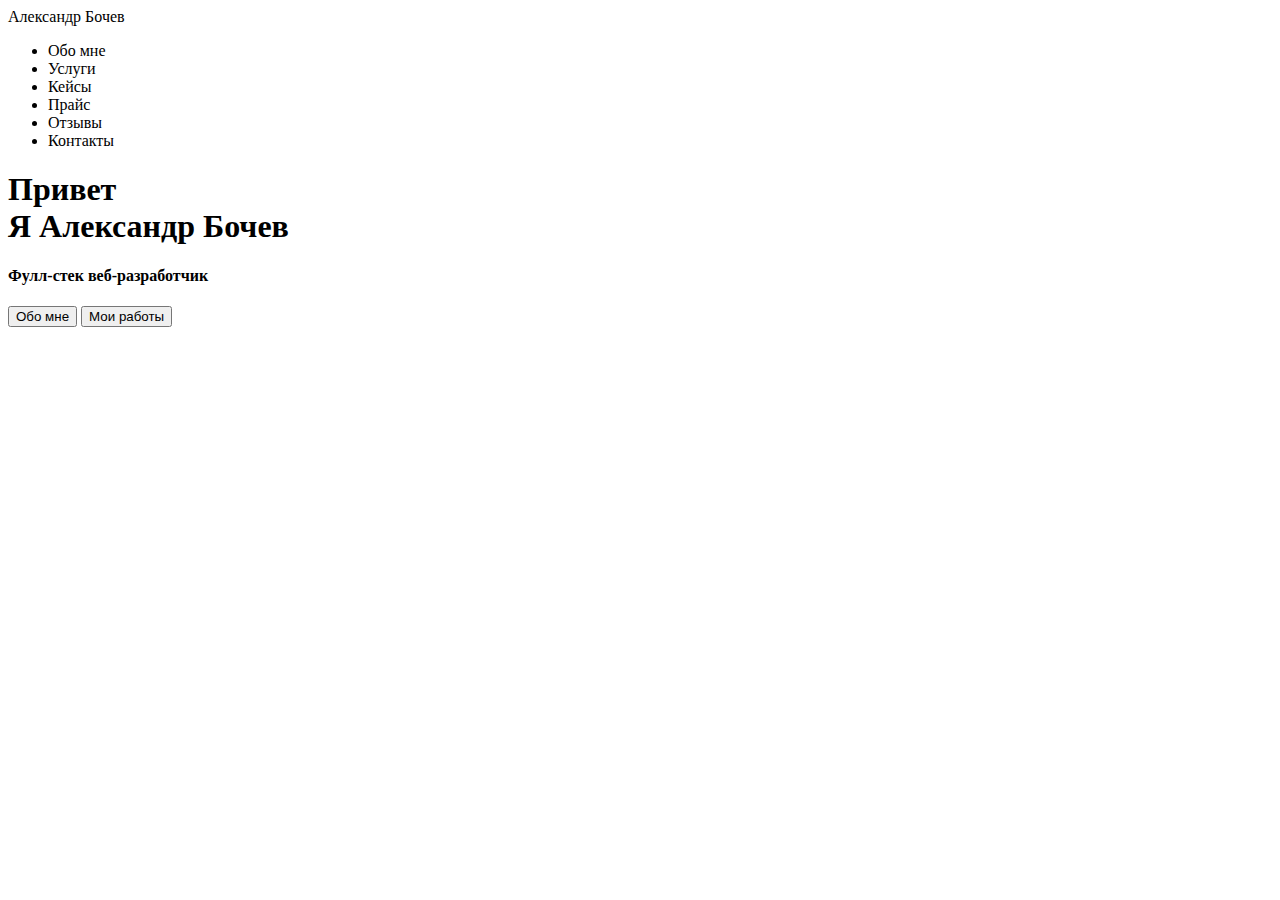
==== src/index.html @ bfb178a0 "Загрузил проект на сервер" ====
<!DOCTYPE html>
<html lang="en">
<head>
	<meta charset="UTF-8">
	<meta name="viewport" content="width=device-width, initial-scale=1.0">
	<meta name="author"content="Aleksandr">
	<meta name="robots"content="all">
	<title>Александр Бочев - Веб-разработчик</title>
</head>
<body>
	<header>
		<nav>
			<div class="logo">Александр Бочев</div>
			<div class="menu"><ul>
				<li>Обо мне</li>
				<li>Услуги</li>
				<li>Кейсы</li>
				<li>Прайс</li>
				<li>Отзывы</li>
				<li>Контакты</li>
			</ul></div>
		</nav>
	</header>
	<div class="main"><div class="title_container">
		<h1>Привет <br>Я Александр Бочев</h1>
		<h4>Фулл-стек веб-разработчик</h4>
		<input type="submit" value="Обо мне">
		<input type="submit" value="Мои работы">
	</div></div>
	


	
</body>
</html>
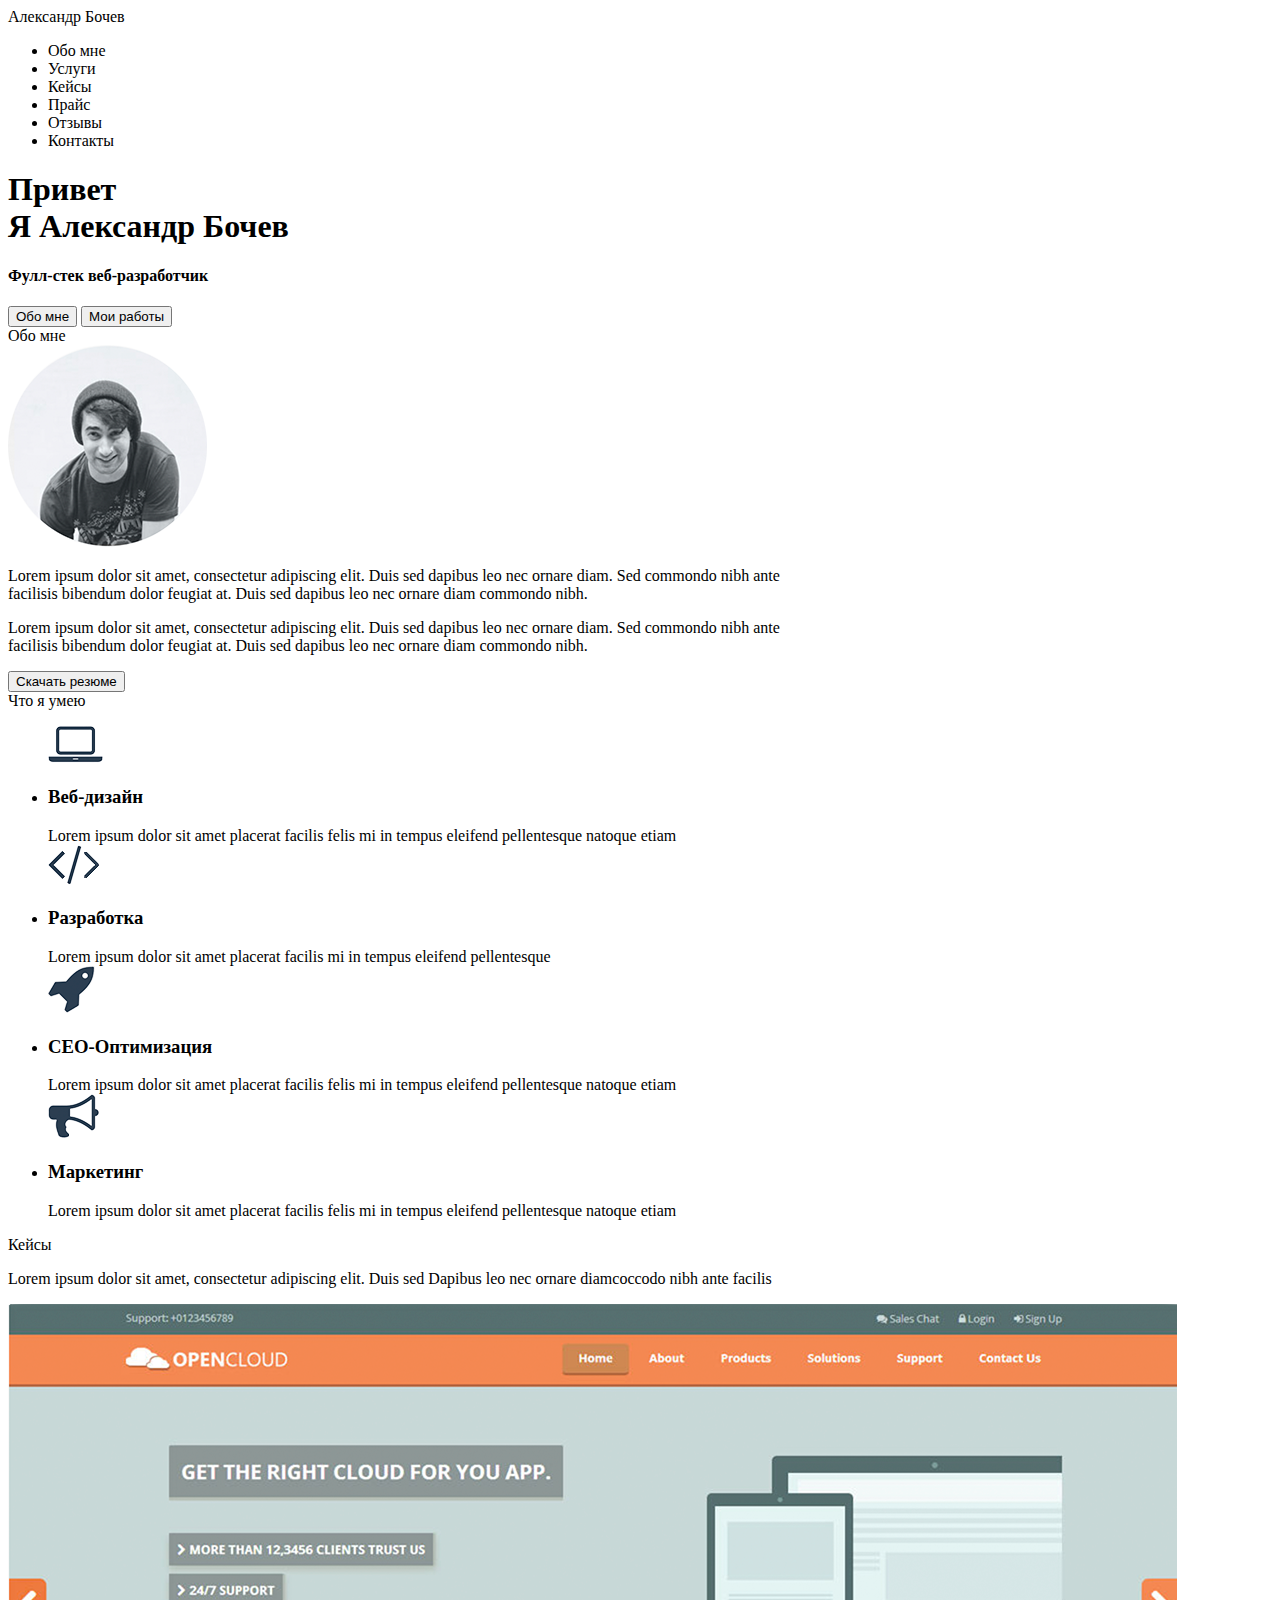
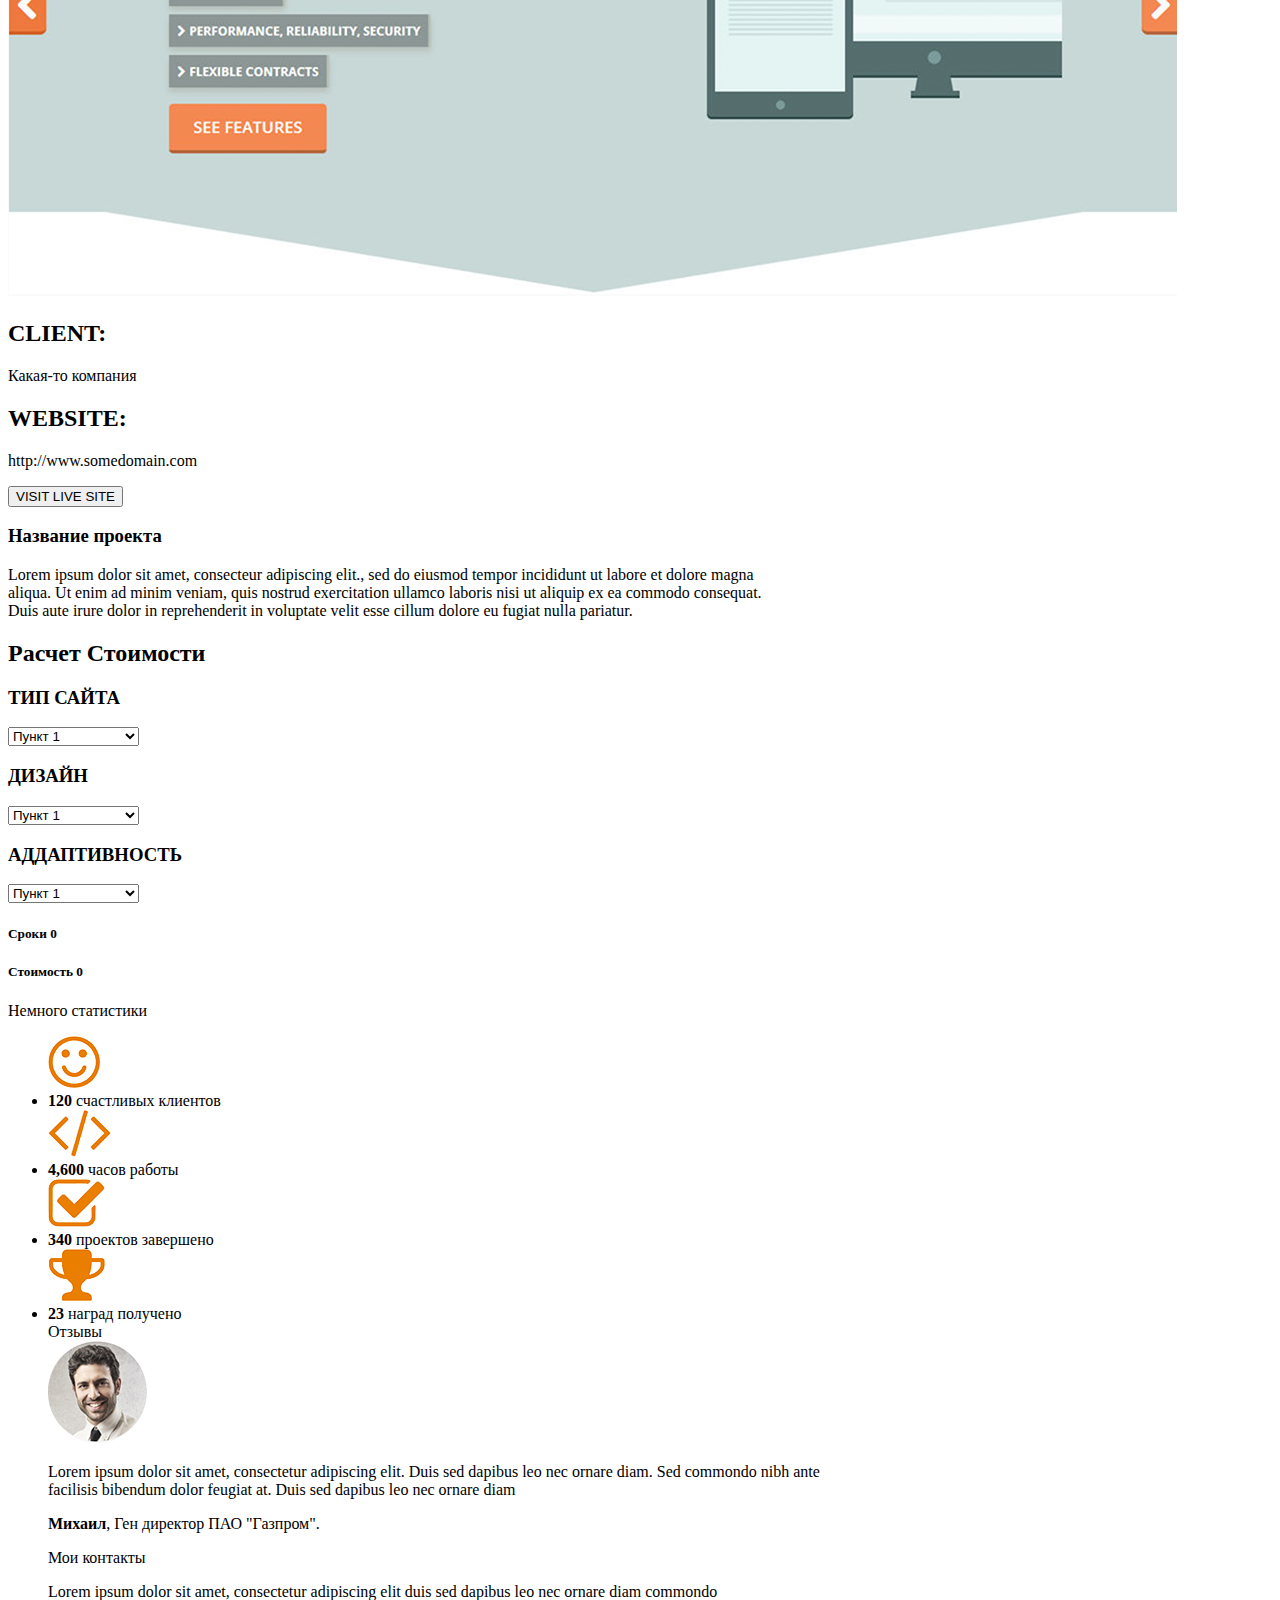
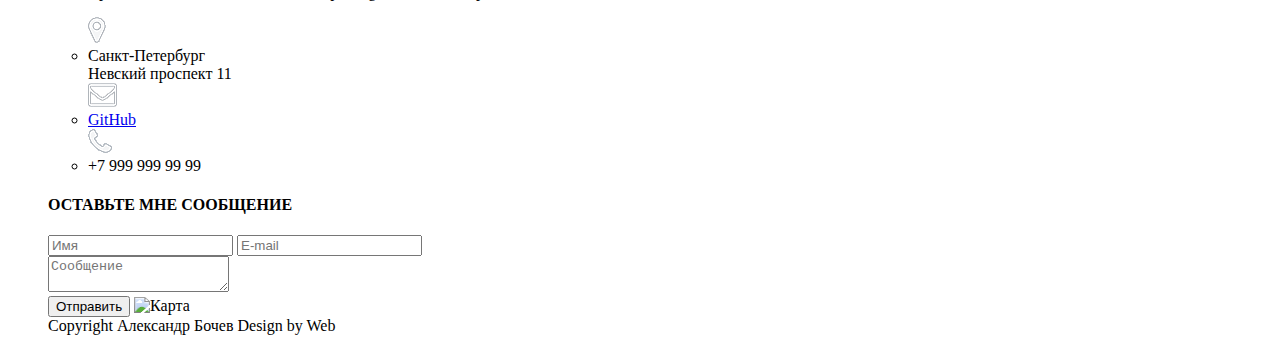
==== commit bfa44630: "Загрузил файл на сервер" ====
--- a/src/index.html
+++ b/src/index.html
@@ -27,9 +27,134 @@
 		<input type="submit" value="Обо мне">
 		<input type="submit" value="Мои работы">
 	</div></div>
-	
+	<header>
+		<div class="logo">Обо мне</div>
+	</header>
+	<img src="img/фотка.png"alt="Картинка">
+	<p>Lorem ipsum dolor sit amet, consectetur adipiscing elit. Duis sed dapibus leo nec ornare diam. Sed commondo nibh ante<br> facilisis bibendum dolor feugiat at. Duis sed dapibus leo nec ornare diam commondo nibh.</p>
+	<p>Lorem ipsum dolor sit amet, consectetur adipiscing elit. Duis sed dapibus leo nec ornare diam. Sed commondo nibh ante<br> facilisis bibendum dolor feugiat at. Duis sed dapibus leo nec ornare diam commondo nibh.</p>
+	<form action="">
+		<input type="submit" value="Скачать резюме">
+	</form>
+	<header>
+		<div class="logo">Что я умею</div>
+	</header>
+	<ul>
+		<div class="block1">
+			<img src="img/ноут.png"alt="Ноут">
+			<li><h3>Веб-дизайн</h3>
+			Lorem ipsum dolor sit amet placerat facilis felis mi in tempus eleifend pellentesque natoque etiam</div></li>
+		<div class="block2">
+			<img src="img/знак.png"alt="Знак">
+			<li><h3>Разработка</h3>
+			Lorem ipsum dolor sit amet placerat facilis mi in tempus eleifend pellentesque</div></li>
+		<div class="block3">
+			<img src="img/ракета.png"alt="Ракета">
+			<li><h3>CEO-Оптимизация</h3>
+			Lorem ipsum dolor sit amet placerat facilis felis mi in tempus eleifend pellentesque natoque etiam</div></li>
+		<div class="block4">
+			<img src="img/граммофон.png"alt="Граммофон">
+			<li><h3>Маркетинг</h3>
+			Lorem ipsum dolor sit amet placerat facilis felis mi in tempus eleifend pellentesque natoque etiam</div></li>
+	</ul>
+	<header>
+		<div class="logo">Кейсы</div>
+	</header>
+		<p>Lorem ipsum dolor sit amet, consectetur adipiscing elit. Duis sed Dapibus leo nec ornare diamcoccodo nibh ante facilis</p>
+		<img src="img/картинка.png"alt="Картинка">
+		<h2>CLIENT:</h2>
+		<p>Какая-то компания</p>
+		<h2>WEBSITE:</h2>
+		<p>http://www.somedomain.com</p>
+	<form action="">
+		<input type="button" value="VISIT LIVE SITE">
+		<h3>Название проекта</h3>
+		<p>Lorem ipsum dolor sit amet, consecteur adipiscing elit., sed do eiusmod tempor incididunt ut labore et dolore magna<br> aliqua. Ut enim ad minim veniam, quis nostrud exercitation ullamco laboris nisi ut aliquip ex ea commodo consequat.<br> Duis aute irure dolor in reprehenderit in voluptate velit esse cillum dolore eu fugiat nulla pariatur.</p>
+	<header>
+	    <h2>Расчет Стоимости</h2>	
+	</header>
+	    <h3>ТИП САЙТА</h3>
+	    <select size="1" name="type">
+	    	<option disabled>Выберите пункт...</option>
+	    	<option value="Пункт1">Пункт 1</option>
+	    	<option value="Пункт2">Пункт 2</option>
+	    	<option value="Пункт3">Пункт 3</option>
+	    	<option value="Пункт4">Пункт 4</option>
+	    </select>
+	    <h3>ДИЗАЙН</h3>
+	    <select size="1" name="type">
+	    	<option disabled>Выберите пункт...</option>
+	    	<option value="Пункт1">Пункт 1</option>
+	    	<option value="Пункт2">Пункт 2</option>
+	    	<option value="Пункт3">Пункт 3</option>
+	    	<option value="Пункт4">Пункт 4</option>
+	    </select>
+	    	<h3>АДДАПТИВНОСТЬ</h3>
+	    <select size="1" name="type">
+	    	<option disabled>Выберите пункт...</option>
+	    	<option value="Пункт1">Пункт 1</option>
+	    	<option value="Пункт2">Пункт 2</option>
+	    	<option value="Пункт3">Пункт 3</option>
+	    	<option value="Пункт4">Пункт 4</option>
+	    </select>
+	    <div class="">
+	    	<h5>Cроки  0</h5>
+	        <h5>Стоимость 0</h5></div>
+	<header>
+		<div class="logo">Немного статистики</div>
+	</header>
+	    <ul>
+	    	<img src="img/смайл.png"alt="Смайл">
+	    	<li><b>120</b> счастливых клиентов</li>
+	    	<img src="img/скобки.png"alt="Скобки">
+	    	<li><b>4,600</b> часов работы</li>
+	    	<img src="img/галочка.png"alt="Галочка">
+	    	<li><b>340</b> проектов завершено</li>
+	    	<img src="img/кубок.png"alt="Кубок">
+	    	<li><b>23</b> наград получено</li>
+	    	<header>
+		<div class="logo">Отзывы</div>
+	</header>
+	    <img src="img/лицо.png"alt="Лицо">
+	    <p>Lorem ipsum dolor sit amet, consectetur adipiscing elit. Duis sed dapibus leo nec ornare diam. Sed commondo nibh ante<br> facilisis bibendum dolor feugiat at. Duis sed dapibus leo nec ornare diam </p>
+	    <p><strong>Михаил</strong>, Ген директор ПАО "Газпром".</p>
+	<header>
+		<div class="logo">Мои контакты</div>
+	</header>
+	    <p>Lorem ipsum dolor sit amet, consectetur adipiscing elit duis sed dapibus leo nec ornare diam commondo</p>
+	    <ul>
+	    	<img src="img/гео.png"alt="Гео">
+	    	<li>Санкт-Петербург<br>Невский проспект 11</li>
+	    	<img src="img/конверт.png"alt="Конверт">
+	    	<li><a href="https://github.com/aleksandrbochev/aleksandrbochev.github.io">GitHub</a></li>
+	    	<img src="img/труба.png"alt="Труба">
+	    	<li>+7 999 999 99 99</li>
+	    </ul>
+	    <h4>ОСТАВЬТЕ МНЕ СООБЩЕНИЕ</h4>
+	    <form action="">
+	    	<input type="text" name="text_input"placeholder="Имя">
+	    	<input type="text" name="text_input"placeholder="E-mail"><br>
+	    	<textarea name="message"placeholder="Сообщение"></textarea><br>
+	    	<input type="submit" value="Отправить">
+	    </form>
+	    <img src="img/карта.png"alt="Карта">
+</body>
+<footer>
+	Copyright Александр Бочев Design by Web
+</footer>
+</html>
+
+
+	    	
+
+	   
+
+
+		
+
+
+
 
 
 	
-</body>
-</html>+
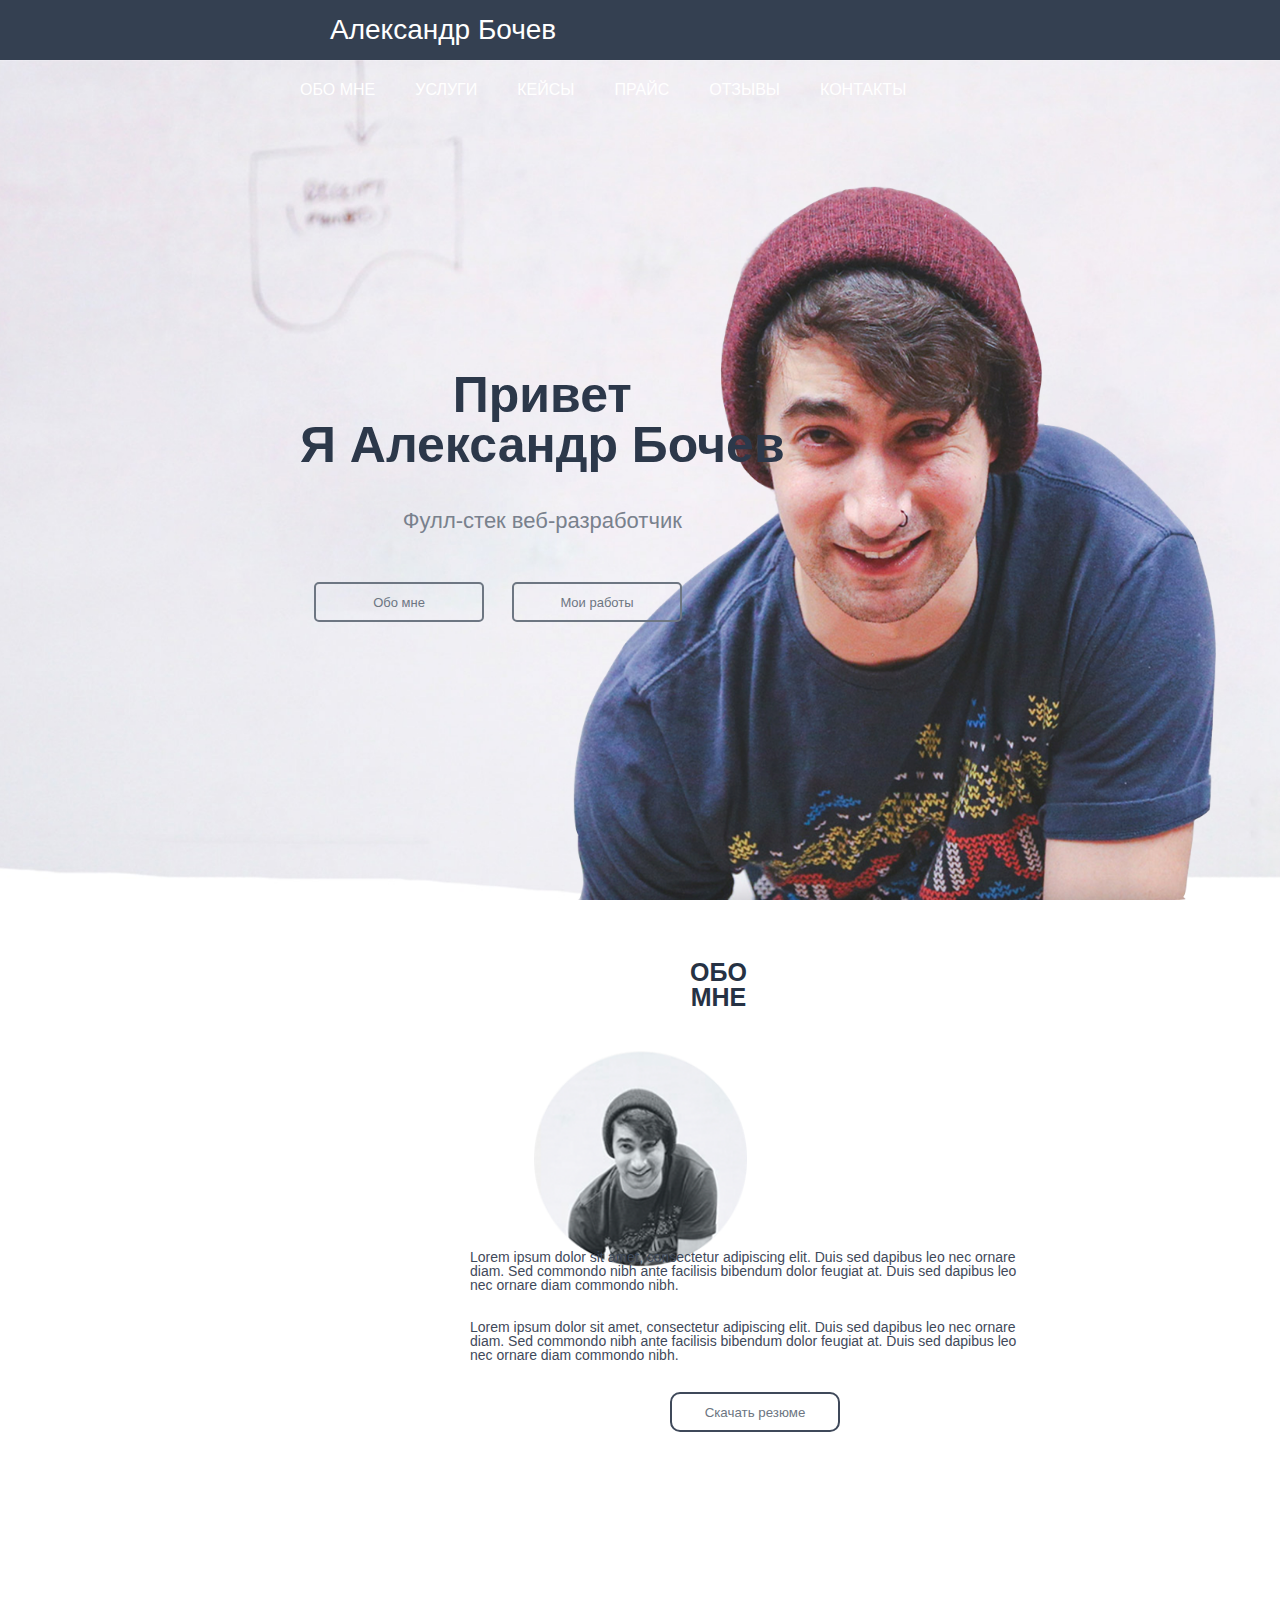
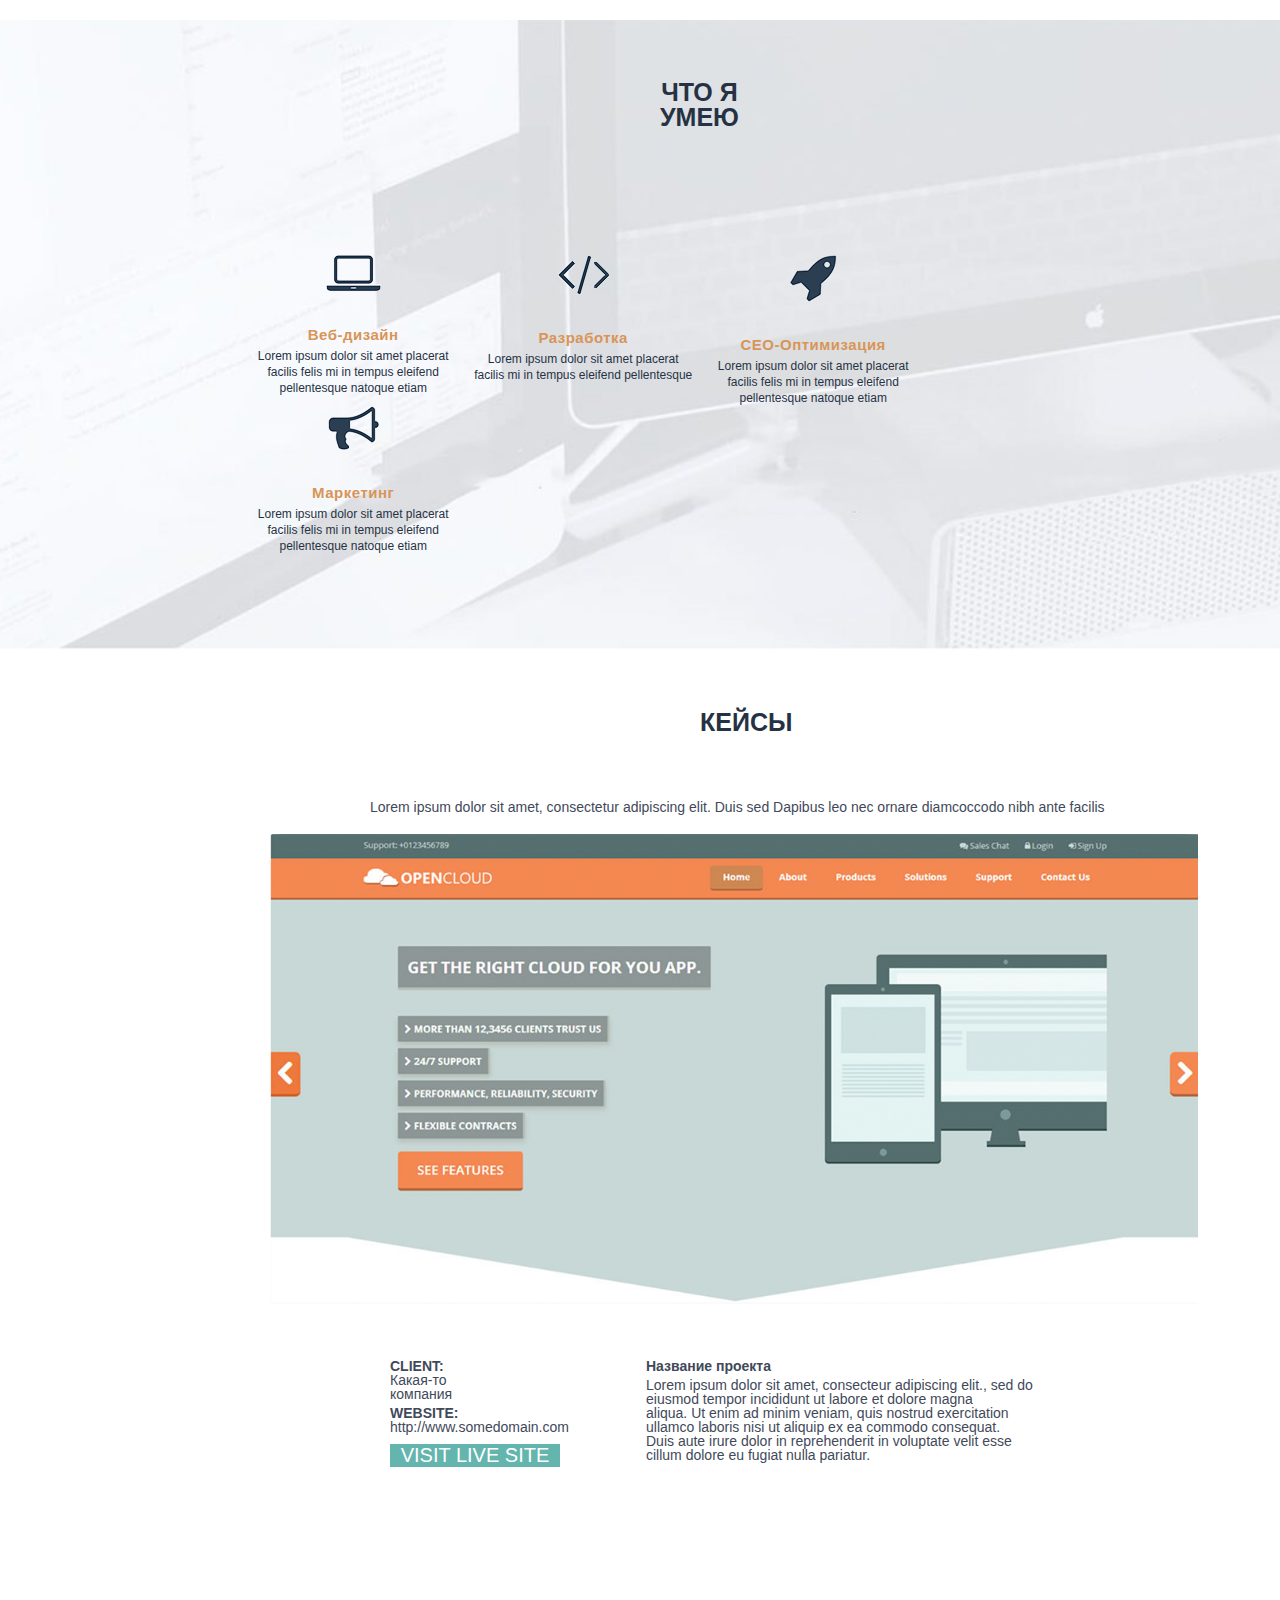
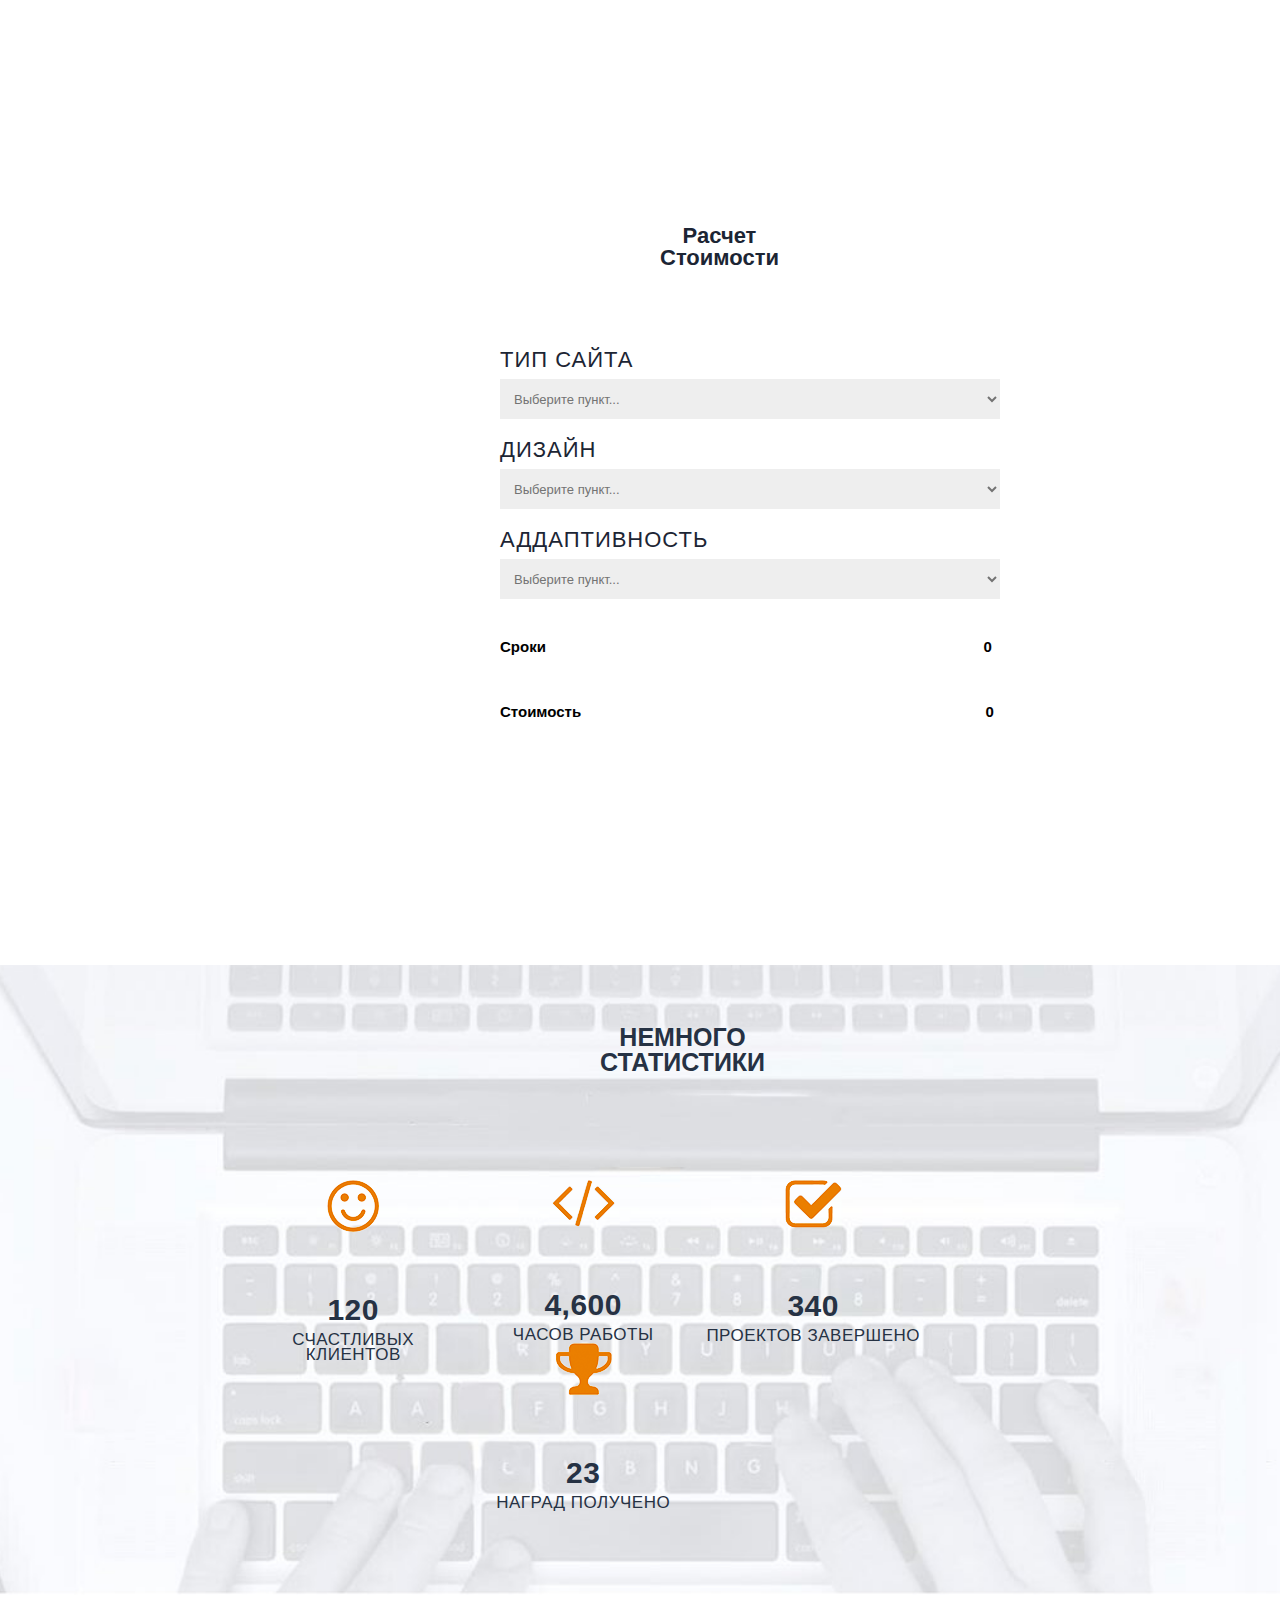
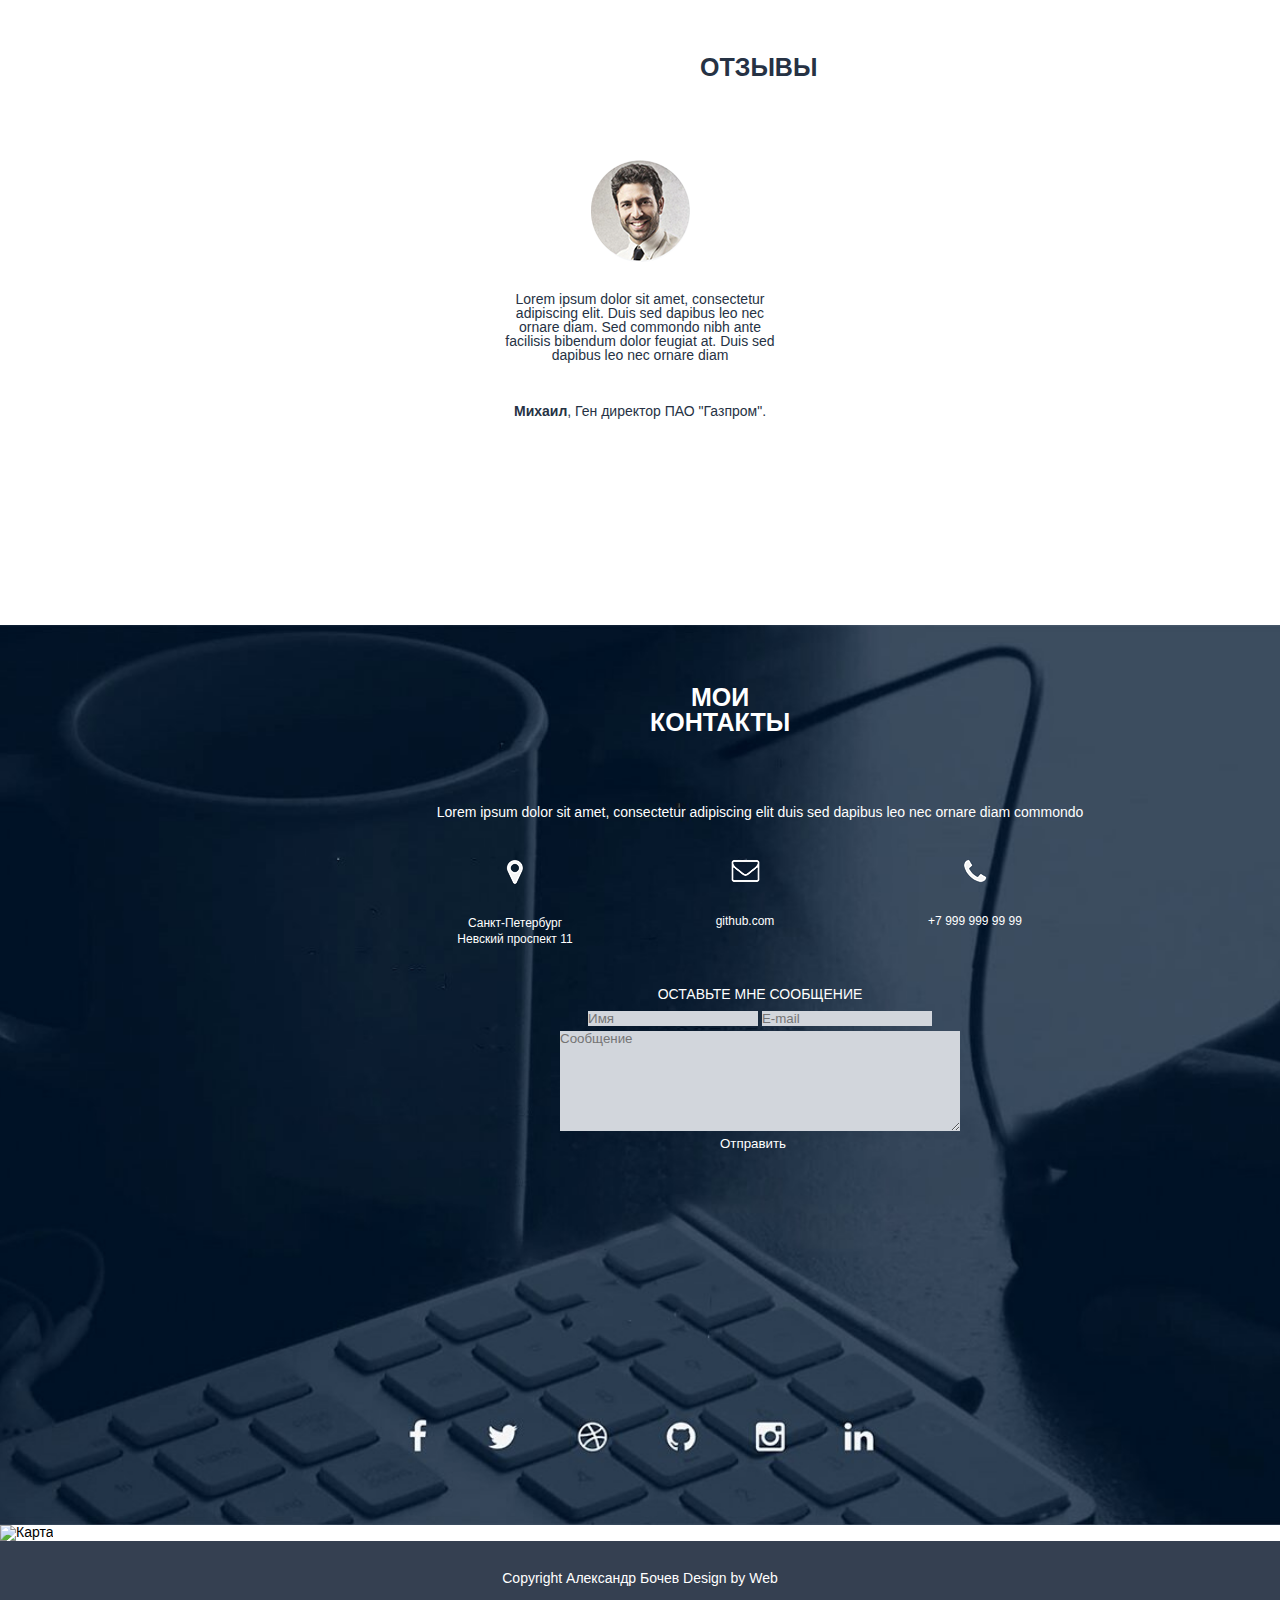
==== commit 39c36574: "Загрузил проект в css" ====
--- a/src/index.html
+++ b/src/index.html
@@ -6,19 +6,24 @@
 	<meta name="author"content="Aleksandr">
 	<meta name="robots"content="all">
 	<title>Александр Бочев - Веб-разработчик</title>
+	<link rel="stylesheet" href="reset.css">
+	<link rel="stylesheet" href="css/style.css">
+
 </head>
 <body>
 	<header>
 		<nav>
 			<div class="logo">Александр Бочев</div>
-			<div class="menu"><ul>
+			<div class="menu">
+			<ul>
 				<li>Обо мне</li>
 				<li>Услуги</li>
 				<li>Кейсы</li>
 				<li>Прайс</li>
 				<li>Отзывы</li>
 				<li>Контакты</li>
-			</ul></div>
+			</ul>
+		    </div>
 		</nav>
 	</header>
 	<div class="main"><div class="title_container">
@@ -27,120 +32,182 @@
 		<input type="submit" value="Обо мне">
 		<input type="submit" value="Мои работы">
 	</div></div>
-	<header>
-		<div class="logo">Обо мне</div>
-	</header>
-	<img src="img/фотка.png"alt="Картинка">
-	<p>Lorem ipsum dolor sit amet, consectetur adipiscing elit. Duis sed dapibus leo nec ornare diam. Sed commondo nibh ante<br> facilisis bibendum dolor feugiat at. Duis sed dapibus leo nec ornare diam commondo nibh.</p>
-	<p>Lorem ipsum dolor sit amet, consectetur adipiscing elit. Duis sed dapibus leo nec ornare diam. Sed commondo nibh ante<br> facilisis bibendum dolor feugiat at. Duis sed dapibus leo nec ornare diam commondo nibh.</p>
+	
+	<div class="chapter1">
+		<h2>Обо мне</h2>	
+	<div class="chapter1_container">
+		<div class="paragraph"><p>Lorem ipsum dolor sit amet, consectetur adipiscing elit. Duis sed dapibus leo nec ornare diam. Sed commondo nibh ante facilisis bibendum dolor feugiat at. Duis sed dapibus leo nec ornare diam commondo nibh.</p>
+			<br>
+			<br>
+	    <p>Lorem ipsum dolor sit amet, consectetur adipiscing elit. Duis sed dapibus leo nec ornare diam. Sed commondo nibh ante facilisis bibendum dolor feugiat at. Duis sed dapibus leo nec ornare diam commondo nibh.</p></div>
 	<form action="">
-		<input type="submit" value="Скачать резюме">
+		<div class="download"><input type="submit" value="Скачать резюме"></div>
 	</form>
-	<header>
-		<div class="logo">Что я умею</div>
-	</header>
-	<ul>
-		<div class="block1">
+	</div>
+	</div>
+	
+	<div class="chapter2">
+		<h2>Что я умею</h2>
+	<div class="chapter2_container">
+		<div class="block">
+			
 			<img src="img/ноут.png"alt="Ноут">
-			<li><h3>Веб-дизайн</h3>
-			Lorem ipsum dolor sit amet placerat facilis felis mi in tempus eleifend pellentesque natoque etiam</div></li>
-		<div class="block2">
+			<h3>Веб-дизайн</h3>
+			<p>Lorem ipsum dolor sit amet placerat facilis felis mi in tempus eleifend pellentesque natoque etiam</p>
+		</div>
+		<div class="block">
 			<img src="img/знак.png"alt="Знак">
-			<li><h3>Разработка</h3>
-			Lorem ipsum dolor sit amet placerat facilis mi in tempus eleifend pellentesque</div></li>
-		<div class="block3">
+			<h3>Разработка</h3>
+			<p>Lorem ipsum dolor sit amet placerat facilis mi in tempus eleifend pellentesque</p>
+		</div>	
+		<div class="block">
 			<img src="img/ракета.png"alt="Ракета">
-			<li><h3>CEO-Оптимизация</h3>
-			Lorem ipsum dolor sit amet placerat facilis felis mi in tempus eleifend pellentesque natoque etiam</div></li>
-		<div class="block4">
+			<h3>CEO-Оптимизация</h3>
+			<p>Lorem ipsum dolor sit amet placerat facilis felis mi in tempus eleifend pellentesque natoque etiam</p>
+		</div>
+		<div class="block">	
 			<img src="img/граммофон.png"alt="Граммофон">
-			<li><h3>Маркетинг</h3>
-			Lorem ipsum dolor sit amet placerat facilis felis mi in tempus eleifend pellentesque natoque etiam</div></li>
-	</ul>
-	<header>
-		<div class="logo">Кейсы</div>
-	</header>
+			<h3>Маркетинг</h3>
+			<p>Lorem ipsum dolor sit amet placerat facilis felis mi in tempus eleifend pellentesque natoque etiam</p>
+		</div>	
+    </div>
+	</div>
+	
+	<div class="chapter3">
+		<h2>Кейсы</h2>
+	<div class="chapter3_container">
 		<p>Lorem ipsum dolor sit amet, consectetur adipiscing elit. Duis sed Dapibus leo nec ornare diamcoccodo nibh ante facilis</p>
 		<img src="img/картинка.png"alt="Картинка">
-		<h2>CLIENT:</h2>
-		<p>Какая-то компания</p>
-		<h2>WEBSITE:</h2>
-		<p>http://www.somedomain.com</p>
-	<form action="">
-		<input type="button" value="VISIT LIVE SITE">
-		<h3>Название проекта</h3>
+	<div class="block1">
+	      <p><b>CLIENT:</b> Какая-то компания</p>
+		  <p><b>WEBSITE:</b> http://www.somedomain.com</p>
+	    <form action="">
+		 	<input type="button" value="VISIT LIVE SITE">
+		</form>
+	</div>
+	<div class="block2">	
+		<p><b>Название проекта</b></p>
 		<p>Lorem ipsum dolor sit amet, consecteur adipiscing elit., sed do eiusmod tempor incididunt ut labore et dolore magna<br> aliqua. Ut enim ad minim veniam, quis nostrud exercitation ullamco laboris nisi ut aliquip ex ea commodo consequat.<br> Duis aute irure dolor in reprehenderit in voluptate velit esse cillum dolore eu fugiat nulla pariatur.</p>
-	<header>
-	    <h2>Расчет Стоимости</h2>	
-	</header>
-	    <h3>ТИП САЙТА</h3>
-	    <select size="1" name="type">
-	    	<option disabled>Выберите пункт...</option>
+	</div>	
+	</div>	
+	</div>
+	
+	<div class="chapter4">
+		<h2>Расчет Стоимости</h2>
+	<div class="chapter4_container">    
+	  <div class="calc"> 
+	   	<h3>ТИП САЙТА</h3>
+	    <div class="textarea">
+	    	<select size="1" name="type">
+	    	<option selected>Выберите пункт...</option>
 	    	<option value="Пункт1">Пункт 1</option>
 	    	<option value="Пункт2">Пункт 2</option>
 	    	<option value="Пункт3">Пункт 3</option>
 	    	<option value="Пункт4">Пункт 4</option>
 	    </select>
+	    </div>
 	    <h3>ДИЗАЙН</h3>
-	    <select size="1" name="type">
-	    	<option disabled>Выберите пункт...</option>
+	    <div class="textarea">
+	     	<select size="1" name="type">
+	    	<option selected>Выберите пункт...</option>
 	    	<option value="Пункт1">Пункт 1</option>
 	    	<option value="Пункт2">Пункт 2</option>
 	    	<option value="Пункт3">Пункт 3</option>
 	    	<option value="Пункт4">Пункт 4</option>
 	    </select>
-	    	<h3>АДДАПТИВНОСТЬ</h3>
+	    </div>
+	    <h3>АДДАПТИВНОСТЬ</h3>
+	    <div class="textarea">
 	    <select size="1" name="type">
-	    	<option disabled>Выберите пункт...</option>
+	    	<option selected>Выберите пункт...</option>
 	    	<option value="Пункт1">Пункт 1</option>
 	    	<option value="Пункт2">Пункт 2</option>
 	    	<option value="Пункт3">Пункт 3</option>
 	    	<option value="Пункт4">Пункт 4</option>
 	    </select>
-	    <div class="">
-	    	<h5>Cроки  0</h5>
-	        <h5>Стоимость 0</h5></div>
-	<header>
-		<div class="logo">Немного статистики</div>
-	</header>
+	    </div>
+	  </div>
+	    	<div class="bottom">
+	    		<p>Cроки  &nbsp &nbsp &nbsp &nbsp &nbsp &nbsp &nbsp &nbsp &nbsp &nbsp &nbsp &nbsp &nbsp &nbsp &nbsp &nbsp &nbsp &nbsp &nbsp &nbsp &nbsp &nbsp &nbsp &nbsp &nbsp &nbsp &nbsp &nbsp &nbsp &nbsp &nbsp &nbsp &nbsp &nbsp &nbsp &nbsp &nbsp &nbsp &nbsp &nbsp &nbsp &nbsp &nbsp &nbsp &nbsp &nbsp &nbsp &nbsp &nbsp &nbsp &nbsp &nbsp 0</p>
+	            <p>Стоимость &nbsp &nbsp &nbsp &nbsp &nbsp &nbsp &nbsp &nbsp &nbsp &nbsp &nbsp &nbsp &nbsp &nbsp &nbsp &nbsp &nbsp &nbsp &nbsp &nbsp &nbsp &nbsp &nbsp &nbsp &nbsp &nbsp &nbsp &nbsp &nbsp &nbsp &nbsp &nbsp &nbsp &nbsp &nbsp &nbsp &nbsp &nbsp &nbsp &nbsp &nbsp &nbsp &nbsp &nbsp &nbsp &nbsp &nbsp &nbsp 0</p>
+	        </div>    
+	</div>
+	</div>   
+	
+	<div class="chapter5">
+	    <h2>Немного статистики</h2>
+	<div class="chapter5_container">
 	    <ul>
+	    	<div class="chapter5_block">
 	    	<img src="img/смайл.png"alt="Смайл">
-	    	<li><b>120</b> счастливых клиентов</li>
+	    	<li><div class="number"><b>120</b></div> <br>счастливых клиентов</li>
+	       </div>
+	       <div class="chapter5_block">
 	    	<img src="img/скобки.png"alt="Скобки">
-	    	<li><b>4,600</b> часов работы</li>
+	    	<li><div class="number"><b>4,600</b></div> <br>часов работы</li>
+	       </div>
+	       <div class="chapter5_block">
 	    	<img src="img/галочка.png"alt="Галочка">
-	    	<li><b>340</b> проектов завершено</li>
+	    	<li><div class="number"><b>340</b></div> <br> проектов завершено</li>
+	       </div>
+	       <div class="chapter5_block">
 	    	<img src="img/кубок.png"alt="Кубок">
-	    	<li><b>23</b> наград получено</li>
-	    	<header>
-		<div class="logo">Отзывы</div>
-	</header>
-	    <img src="img/лицо.png"alt="Лицо">
+	    	<li><div class="number"><b>23</b></div> <br> наград получено</li>
+	       </div>
+	    </ul>
+	</div>    
+	</div>
+	
+    <div class="chapter6">
+		<h2>Отзывы</h2>
+	<div class="chapter6_container">
+	    <div class="image"><img src="img/лицо.png"alt="Лицо"></div>
 	    <p>Lorem ipsum dolor sit amet, consectetur adipiscing elit. Duis sed dapibus leo nec ornare diam. Sed commondo nibh ante<br> facilisis bibendum dolor feugiat at. Duis sed dapibus leo nec ornare diam </p>
+	    <br>
+	    <br>
+	    <br>
 	    <p><strong>Михаил</strong>, Ген директор ПАО "Газпром".</p>
-	<header>
-		<div class="logo">Мои контакты</div>
-	</header>
+	</div>
+    </div>
+
+    <div class="chapter7">
+	    <h2>Мои контакты</h2>
+	<div class="chapter7_container">  
 	    <p>Lorem ipsum dolor sit amet, consectetur adipiscing elit duis sed dapibus leo nec ornare diam commondo</p>
 	    <ul>
-	    	<img src="img/гео.png"alt="Гео">
+	    	<div class="chapter7_block">
+	    		<img src="img/гео.png"alt="Гео">
 	    	<li>Санкт-Петербург<br>Невский проспект 11</li>
-	    	<img src="img/конверт.png"alt="Конверт">
-	    	<li><a href="https://github.com/aleksandrbochev/aleksandrbochev.github.io">GitHub</a></li>
-	    	<img src="img/труба.png"alt="Труба">
+	        </div>
+	    	<div class="chapter7_block">
+	    		<img src="img/конверт.png"alt="Конверт">
+	    	<li><a style ="color: #ffffff" href="https://github.com/aleksandrbochev/aleksandrbochev.github.io">github.com</a></li>
+	        </div>
+	    	<div class="chapter7_block">
+	    		<img src="img/труба.png"alt="Труба">
 	    	<li>+7 999 999 99 99</li>
+	        </div>
 	    </ul>
-	    <h4>ОСТАВЬТЕ МНЕ СООБЩЕНИЕ</h4>
+	        <div class="block_message">
+	    <p>ОСТАВЬТЕ МНЕ СООБЩЕНИЕ</p>
 	    <form action="">
-	    	<input type="text" name="text_input"placeholder="Имя">
-	    	<input type="text" name="text_input"placeholder="E-mail"><br>
+	    	<div class="inp"><input type="text" name="text_input"placeholder="Имя"></div>
+	    	<div class="inp"><input type="text" name="text_input"placeholder="E-mail"></div><br>   
 	    	<textarea name="message"placeholder="Сообщение"></textarea><br>
-	    	<input type="submit" value="Отправить">
+	    	<div class="inp1"><input type="submit" value="Отправить"></div>
 	    </form>
+	        </div>
+	</div>
+    </div>
+
+    <div class="map">
 	    <img src="img/карта.png"alt="Карта">
+	</div>    
 </body>
 <footer>
+	<div class="footer">
 	Copyright Александр Бочев Design by Web
+    </div>
 </footer>
 </html>
 
--- a/src/css/style.css
+++ b/src/css/style.css
@@ -0,0 +1,431 @@
+
+
+body{
+	font-family: Arial, sans-serif;
+
+}
+
+nav{
+	width: 100%;
+	height: 60px;
+	background: #344051;
+
+}
+
+.logo{
+	color: #fff;
+	font-size: 28px;
+	line-height: 60px;
+	padding-left: 330px;
+	float: left;
+
+}
+
+.menu{
+	float: left;
+	padding-left: 300px;
+
+}
+
+.menu li{
+	float: left;
+	line-height: 60px;
+	color: #fff;
+	margin-right: 40px;
+	font-size: 16px;
+	text-transform: uppercase;
+}
+
+.main{
+	width: 100%;
+	height: calc(100% - 60px);
+	background: url(../img/boy.png) 90% 100%/auto 85% no-repeat, url(../img/bg.jpg) center/cover no-repeat;
+}
+
+.title_container{
+	float: left;
+	margin: 250px 0px 0px 300px;
+	color: #2c384a;
+	text-align: center;
+}
+
+.title_container h1{
+	font-size: 50px;
+	font-weight: bold;
+}
+
+.title_container h4{
+	margin-top: 40px;
+	font-size: 22px;
+	color: #79818d; 
+}
+
+.title_container input{
+	height: 40px;
+	text-align: center;
+	border: 2px solid #6d7682;
+	background: none;
+	border-radius: 5px;
+	color: #6d7682;
+	font-size: 13px;
+	padding: 0px 16px;
+	margin: 50px 14px 0px 14px;
+}
+
+.chapter1{
+	float: left;
+	width: 100%;
+	height: 80%;
+	background: url(../img/man.png) 50% 30%/auto 30% no-repeat local ;
+}
+
+.chapter1 h2{
+	float: left;
+	color: #263244;
+	font-size: 25px;
+	text-align: center;
+	font-weight: bold;
+	text-transform: uppercase;
+	margin: 60px 690px;
+}
+
+.chapter1_container{
+	float: left;
+	color: #3f495a;
+	width: 760px;
+	height: 470px;
+	margin-left: 370px;
+
+}
+
+.paragraph{
+	margin: 180px 100px;
+	margin-bottom: 10px;
+
+}
+
+
+
+.download input{
+	height: 40px;
+	text-align: center;
+	border: 2px solid #3f495a;
+	background: none;
+	border-radius: 10px;
+	color: #6d7682;
+	margin: 20px 300px;
+}
+
+.chapter2{
+	float: left;
+	width: 100%;
+	height: 70%;
+	background: url(../img/bg2.jpg) center/cover no-repeat;
+}
+
+.chapter2 h2{
+	float: left;
+	color: #263244;
+	font-size: 25px;
+	text-align: center;
+	font-weight: bold;
+	text-transform: uppercase;
+	margin: 60px 660px;
+}
+
+.chapter2_container{
+	float: left;
+	height: 184px;
+	margin: 65px 19%;
+
+}
+
+.block{
+	float: left;
+	line-height: 16px;
+	font-size: 12px;
+	color: #263244;
+	margin-right: 10px;
+	width: 220px;
+	text-align: center;
+
+}
+
+.block h3{
+	font-size: 15px;
+	padding-top: 5px;
+	font-weight: bold;
+	letter-spacing: 0.5px;
+	color: #d89558;
+}
+
+.block p{
+	padding-top: 5px;
+}
+
+.chapter3{
+	float: left;
+	width: 100%;
+	height: 125%;
+
+}
+
+.chapter3 h2{
+	float: left;
+	color: #263244;
+	font-size: 25px;
+	text-align: center;
+	font-weight: bold;
+	text-transform: uppercase;
+	margin: 60px 700px;
+}
+
+.chapter3_container p{
+	float: left;
+	color: #3f495a;
+	margin-left: 370px;
+	margin-top: 5px;
+}
+
+.chapter3_container img{
+	float: left;
+	margin: 20px 270px;
+	height: 500px;
+}
+
+.block1{
+	float: left;
+	color: #263244;
+	width: 20%;
+	margin-left: 20px; 
+
+}
+
+.block2{
+	float: left;
+	color: #263244;
+	width: 60%;
+}
+
+.chapter3_container input{
+	float: left;
+	margin: 10px 370px;
+	background-color: #63b5ae;
+	font-size: 20px;
+	width: 170px;
+	border: 0px;
+	color: #ffffff;
+}
+.chapter4{
+	float: left;
+	width: 100%;
+	height: 80%; 
+}
+.chapter4 h2{
+	float: left;
+	color: #1c2534;
+	margin: 50px 660px;
+	font-size: 22px;
+	text-align: center;
+	font-weight: bold;
+}
+
+.chapter4_container{
+	float: left;
+	margin: 10px 500px;
+
+
+}	
+
+.calc h3{
+	font-size: 22px;
+	font-weight: 500;
+	color: #1c2534;
+	padding-bottom: 8px;
+	padding-top: 20px;
+	letter-spacing: 1px;
+
+}
+select{
+	font-size: 13px;
+	color: #737373;
+	width: 500px;
+	height: 40px;
+	background-color: #eeeeee;
+	padding: 10px;
+
+}
+
+ .bottom p{
+	margin-top: 30px;
+	padding: 10px 0px;
+	font-size: 15px;
+	font-weight: bold;
+
+}
+
+.chapter5{
+	float: left;
+	width: 100%;
+	height: 70%;
+	background: url(../img/bg3.jpg) center/cover no-repeat;
+	margin-top: 70px;
+}
+.chapter5 h2{
+	float: left;
+	color: #263244;
+	font-size: 25px;
+	text-align: center;
+	font-weight: bold;
+	text-transform: uppercase;
+	margin: 60px 600px;
+}
+
+.chapter5_container{
+	float: left;
+	height: 184px;
+	margin: 45px 19%;
+
+}
+
+.chapter5_block{
+	float: left;
+	font-size: 17px;
+	color: #263244;
+	margin-right: 10px;
+	width: 220px;
+	text-align: center;
+	text-transform: uppercase;
+	line-height: 15px;
+	font-weight: 520;
+	letter-spacing: 0.5px;
+}
+.chapter5_block li{
+	padding-top: 10px;
+}
+.number{
+	font-size: 30px;
+	padding-top: 30px;
+}
+
+.chapter6{
+	float: left;
+	width: 100%;
+	height: 70%;
+}
+.chapter6 h2{
+	float: left;
+	color: #263244;
+	font-size: 25px;
+	text-align: center;
+	font-weight: bold;
+	text-transform: uppercase;
+	margin: 60px 700px;
+}
+
+.chapter6_container{
+	float: left;
+	margin: 20px 500px;
+	text-align: center;
+	color: #263244;
+}
+
+img{
+	padding-bottom: 30px;
+}
+	
+.chapter7{
+	float: left;
+	width: 100%;
+	height: 100%;
+	background: url(../img/bg4.jpg) center/cover no-repeat;
+}
+
+
+.chapter7 h2{
+	float: left;
+	color: #ffffff;
+	font-size: 25px;
+	text-align: center;
+	font-weight: bold;
+	text-transform: uppercase;
+	margin: 60px 650px;
+}
+
+.chapter7_container{
+	float: left;
+	margin: 10px 390px;
+	text-align: center;
+	color: #ffffff;
+}
+
+.chapter7_block{
+	float: left;
+	line-height: 16px;
+	font-size: 12px;
+	color: #ffffff;
+	width: 210px;
+	text-align: center;
+	padding: 40px;
+	margin-left: 20px;
+
+}
+
+.block_message{
+	float: left;
+	text-align: center;
+	margin: 0px 170px;
+}
+
+input{
+	float: left;
+	background-color: #d2d6dc;
+	border-radius: 0px;
+	margin-top: 5px;
+	width: 170px;
+}
+
+.inp{
+	display: inline-flex;
+	padding-top: 5px;
+}
+
+textarea{
+	float: left;
+	background-color: #d2d6dc;
+	height: 100px;
+	width: 400px;
+	margin-top: 5px;
+
+}
+
+.inp1{
+	margin: 0px;
+	margin-left: 108px;
+}
+
+.inp1 input{
+	background-color: rgba(255, 14, 172, 0);
+	color: #fff;
+	border-width: 2px;
+	border-color: white;
+
+}
+
+.map img{
+	width: 100%;
+	height: 55%;
+	padding-bottom: 0px;
+}
+footer{
+	float: left;
+	width: 100%;
+	height: 80px;
+	background-color: #354051;
+	color: #ffffff;
+	text-align: center;
+	padding: 30px;
+
+
+
+}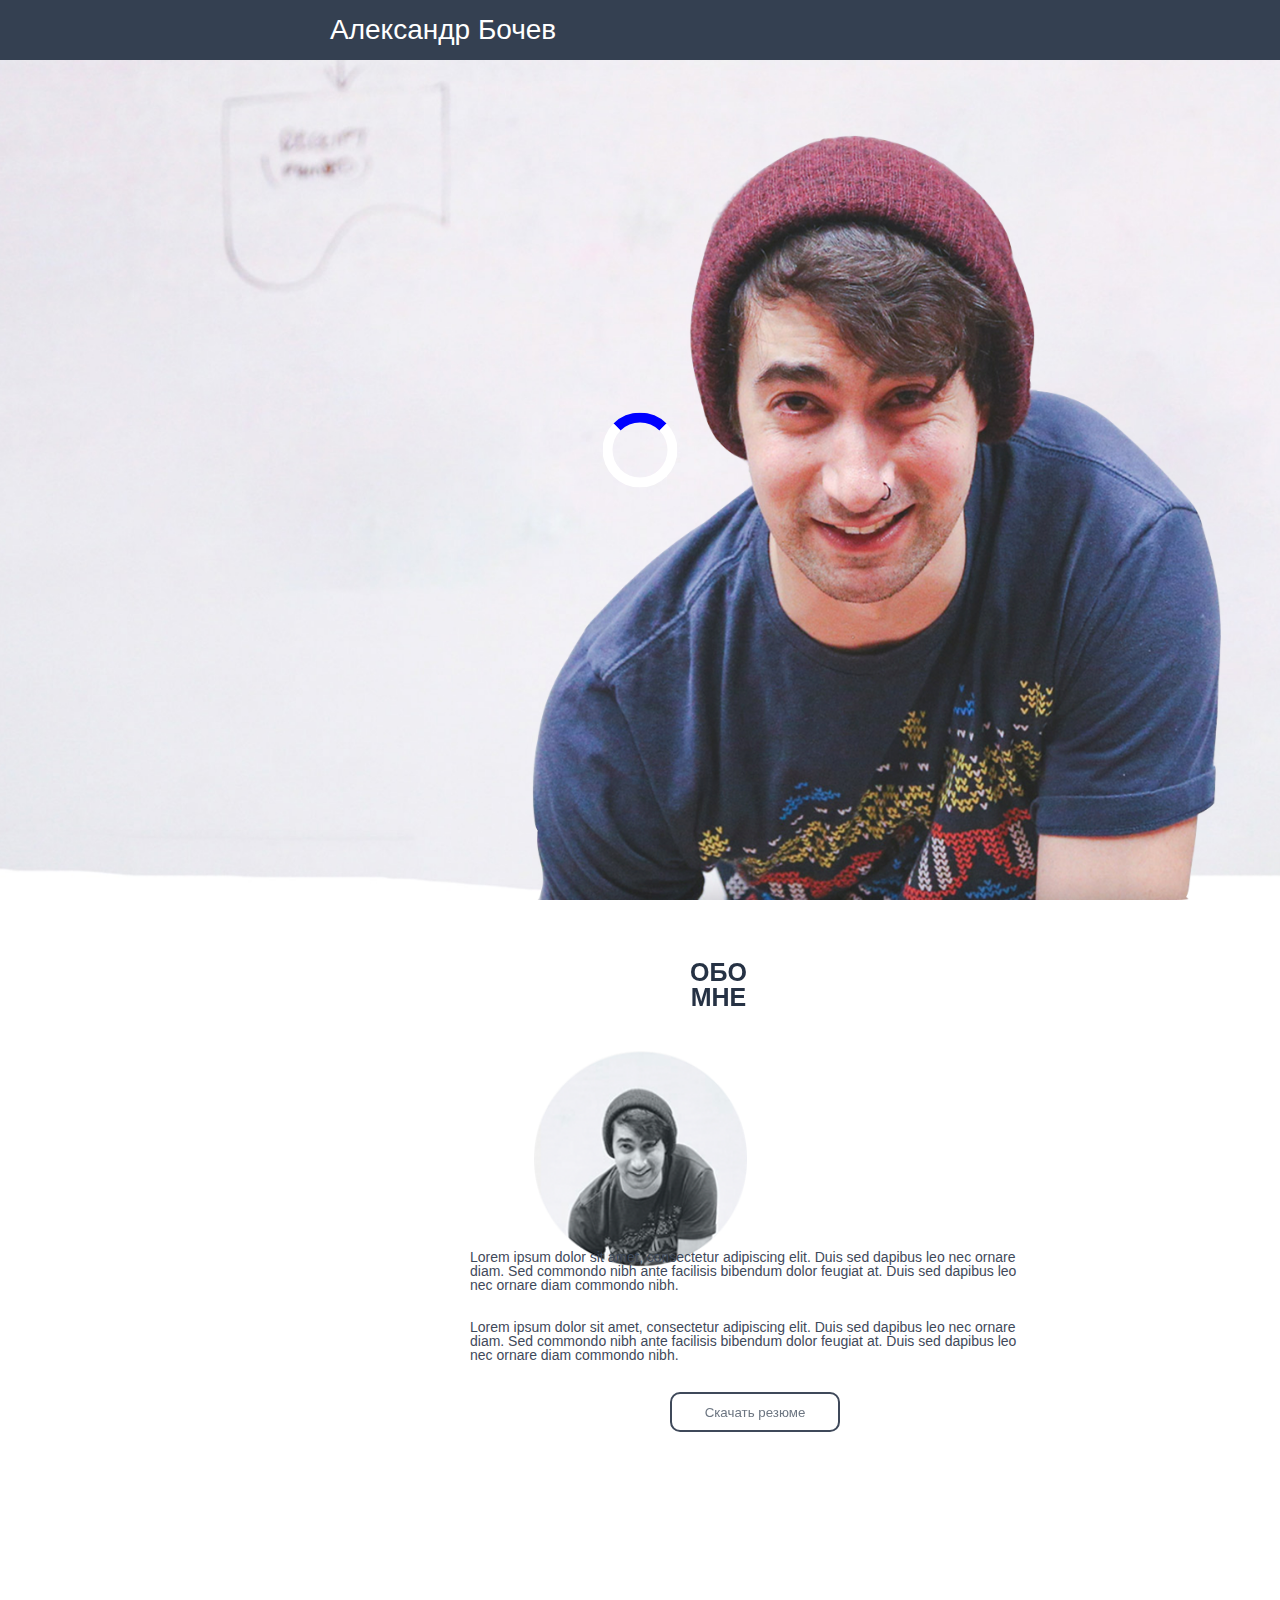
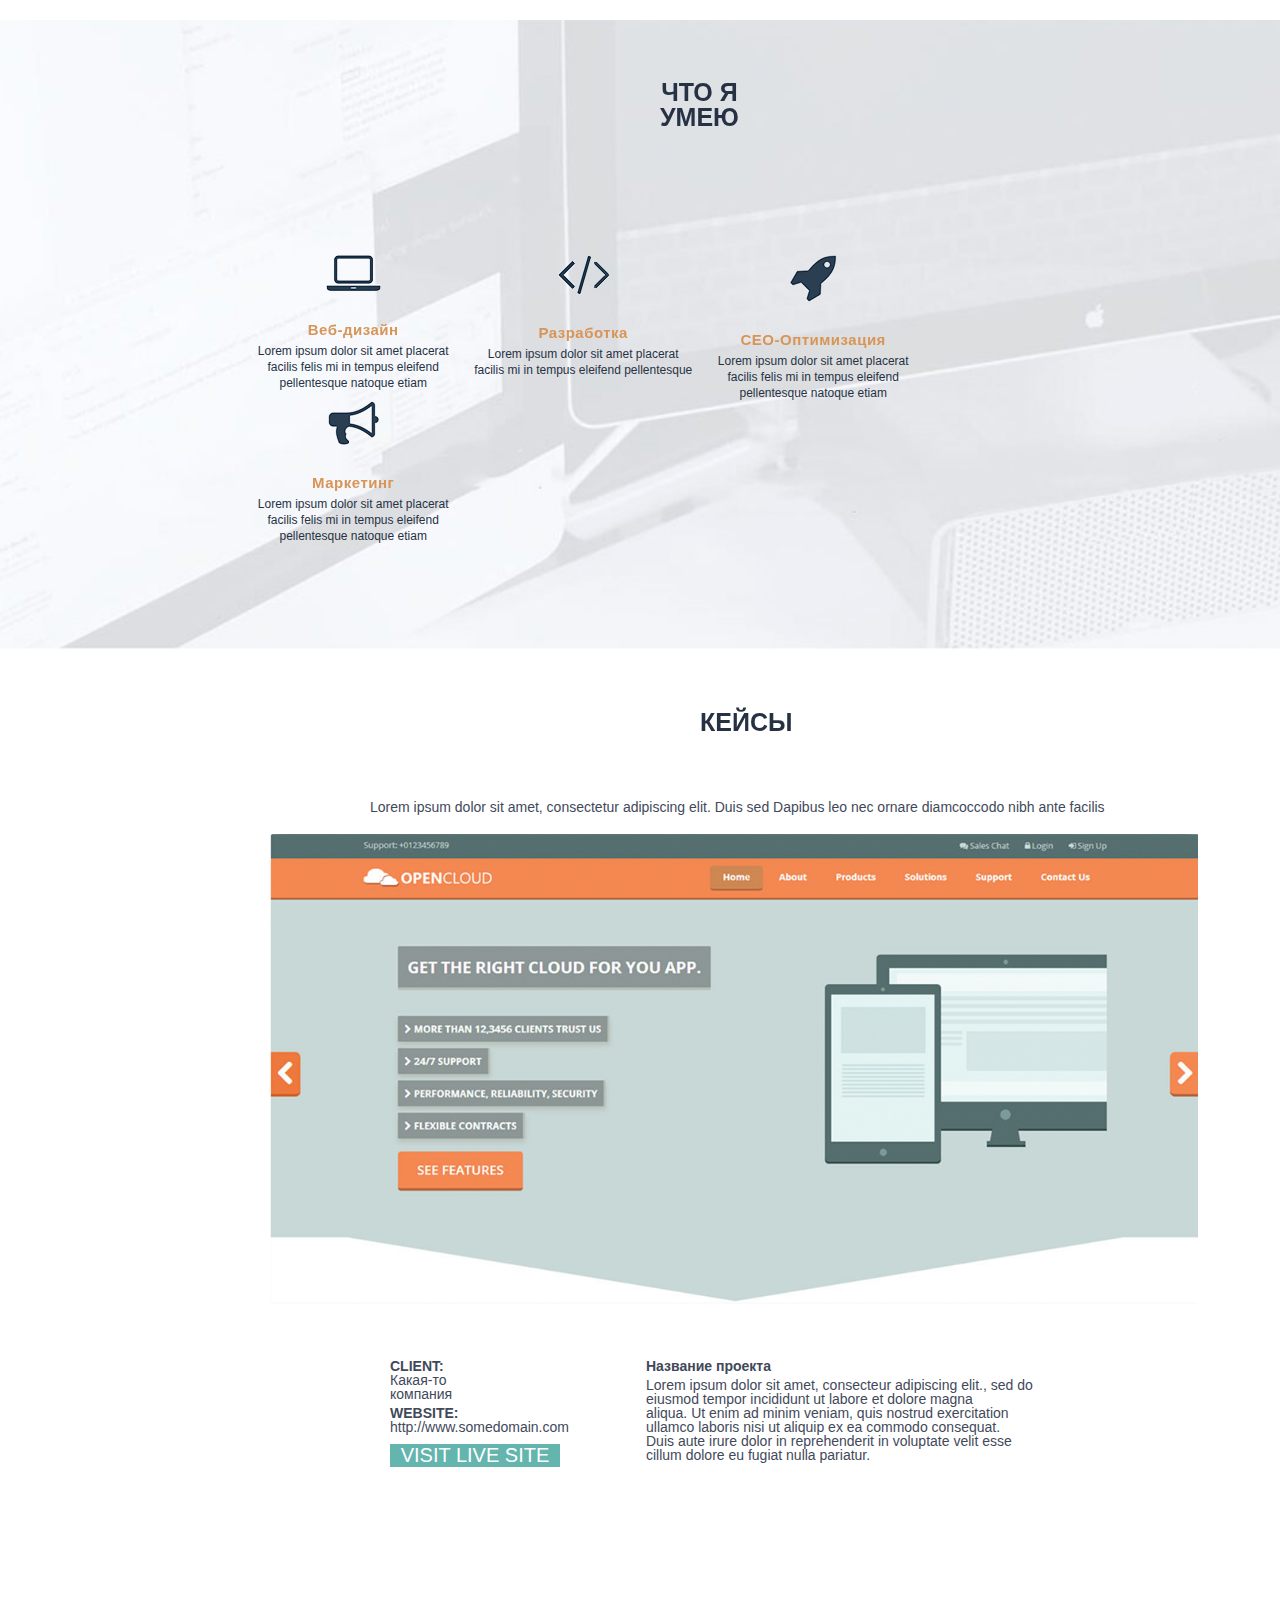
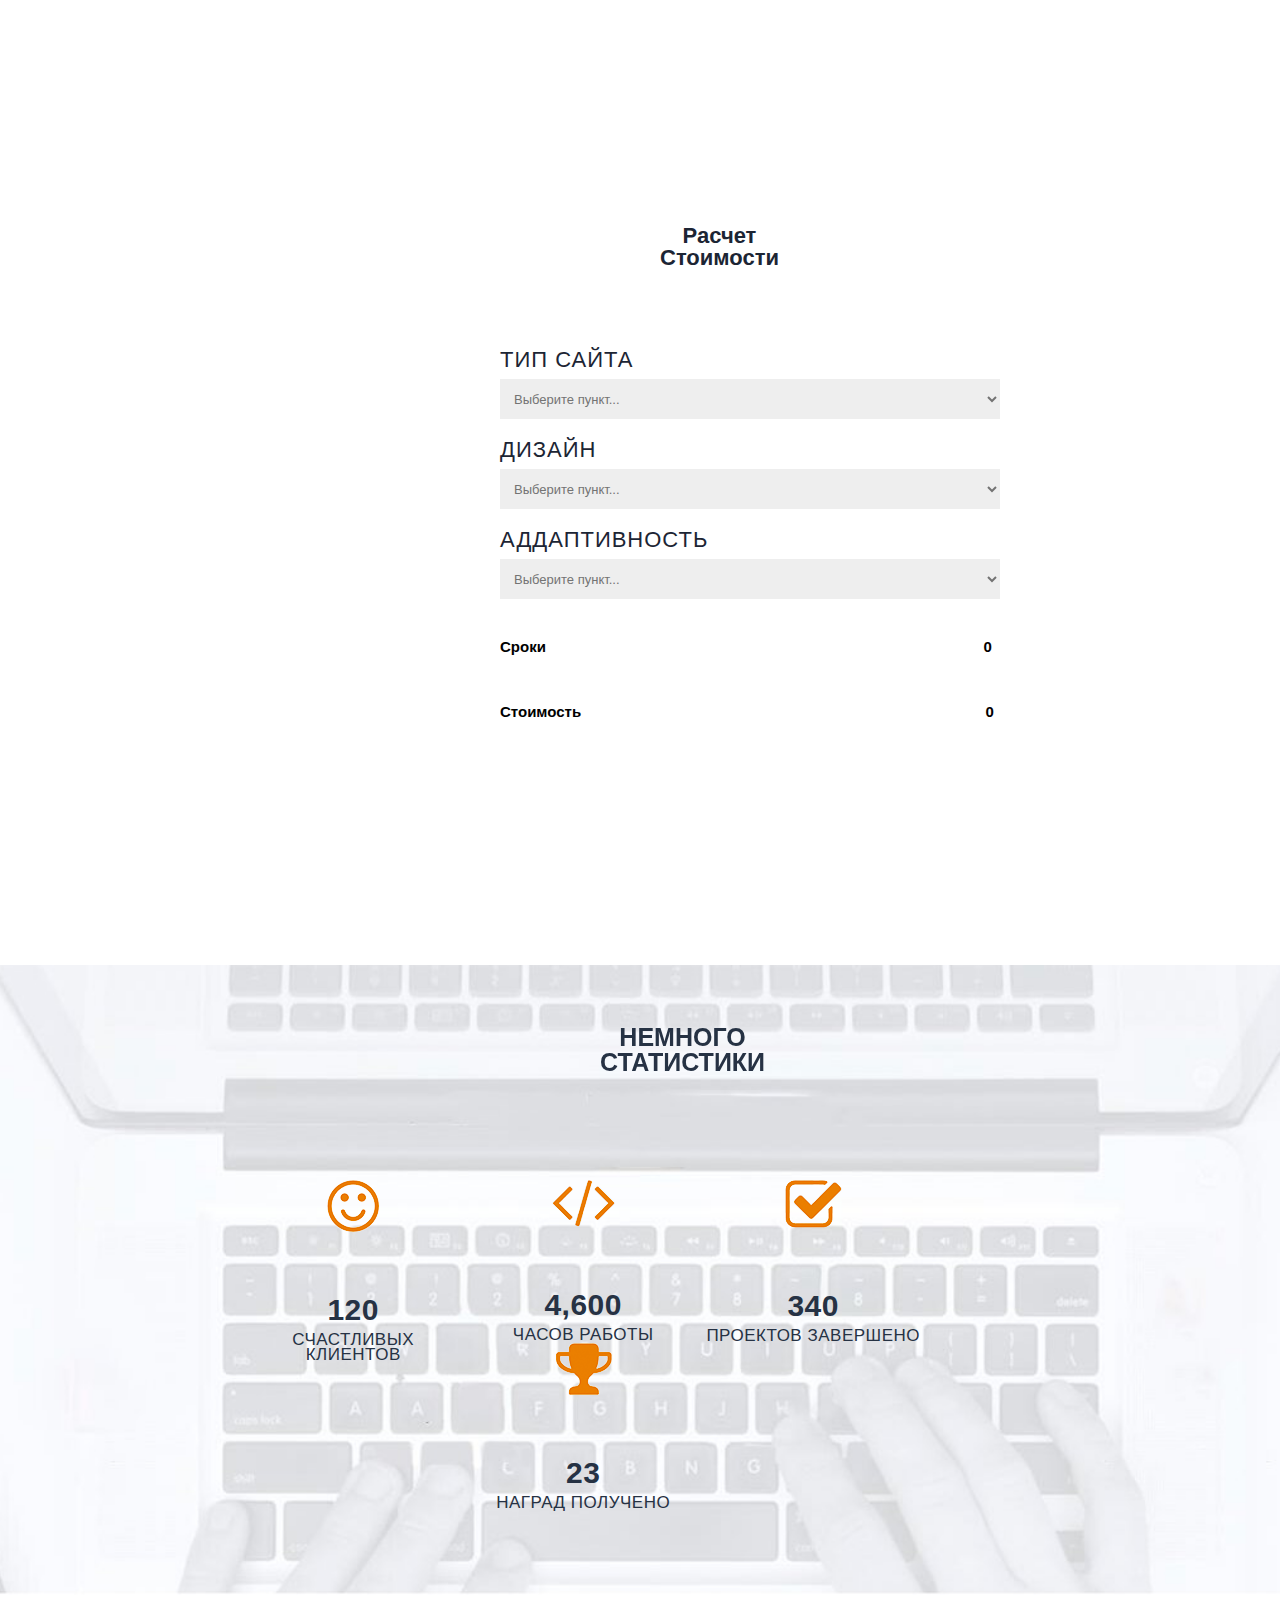
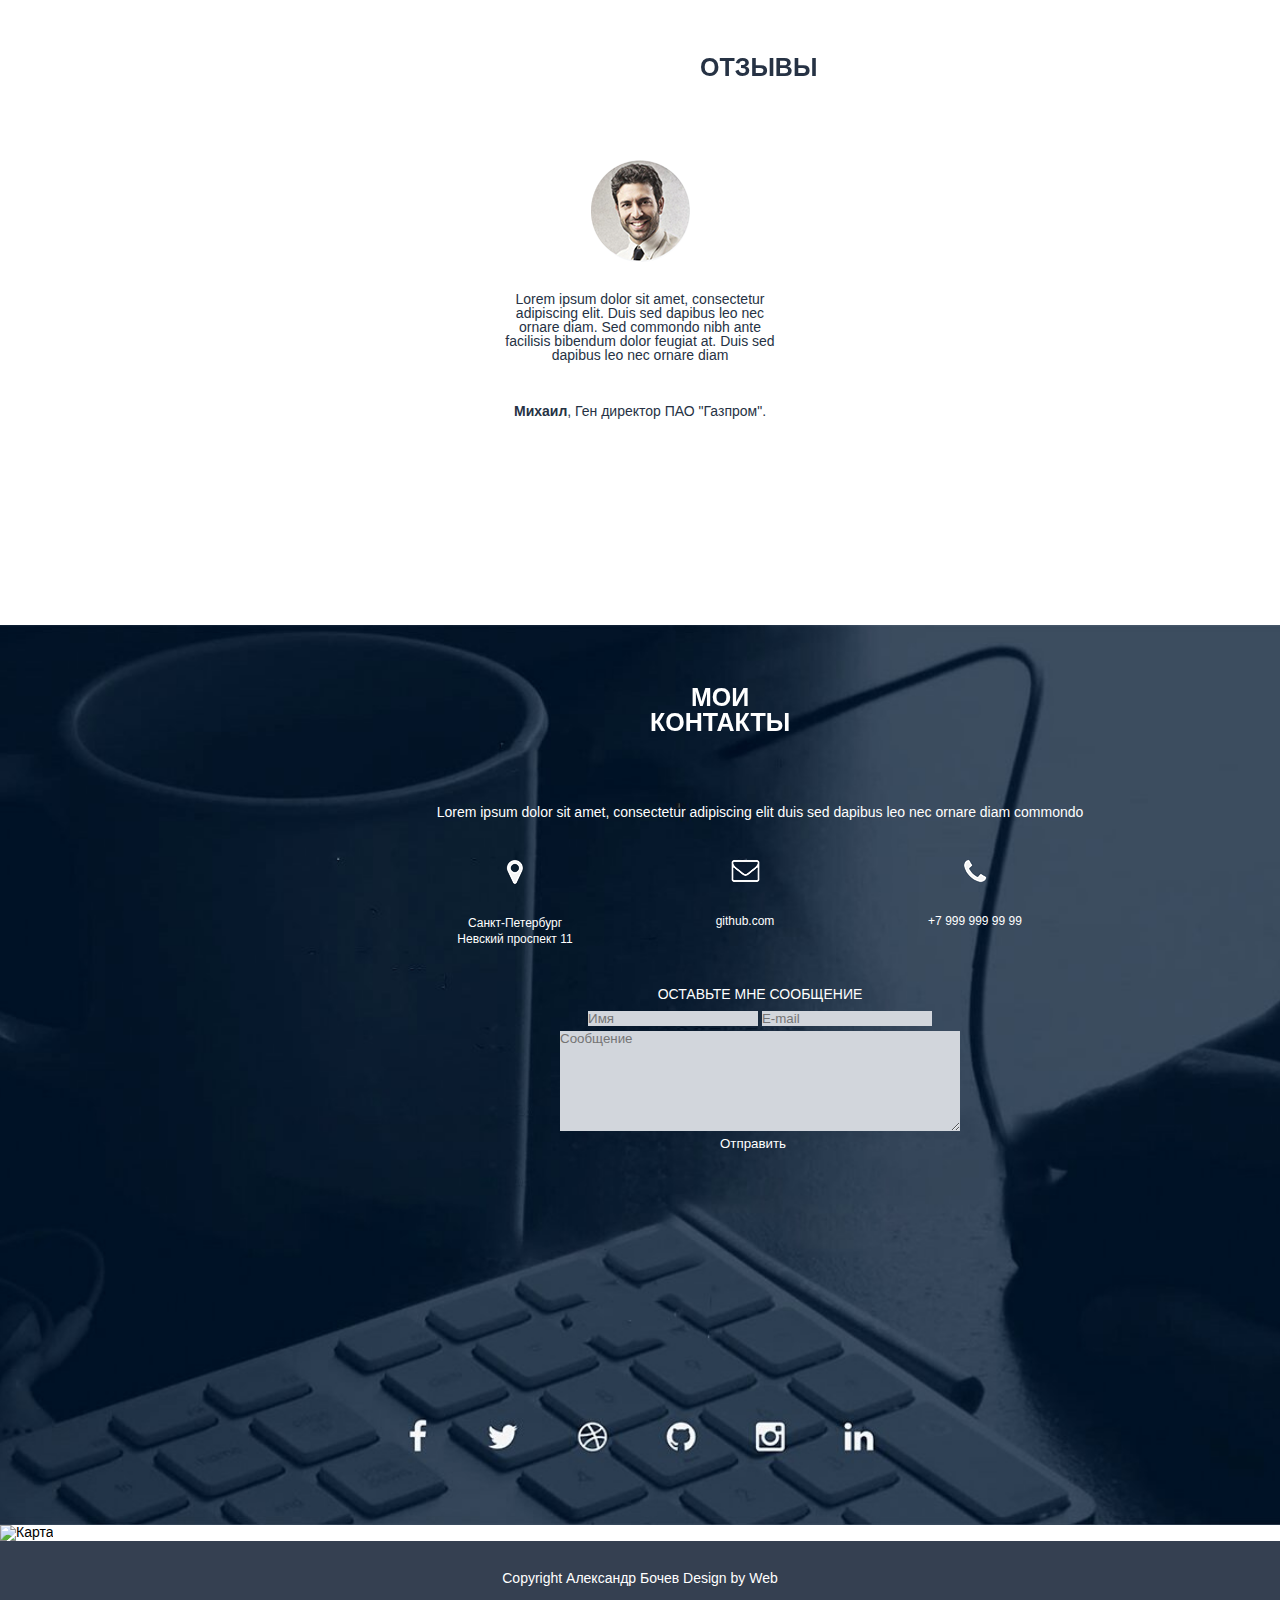
==== commit be4c094f: "Add files via upload" ====
--- a/src/index.html
+++ b/src/index.html
@@ -11,46 +11,54 @@
 
 </head>
 <body>
+	<div class="preloader">
+		<div class="loader">
+			
+		</div>
+	</div>
 	<header>
 		<nav>
 			<div class="logo">Александр Бочев</div>
 			<div class="menu">
 			<ul>
-				<li>Обо мне</li>
-				<li>Услуги</li>
-				<li>Кейсы</li>
-				<li>Прайс</li>
-				<li>Отзывы</li>
-				<li>Контакты</li>
+				<li><a href="#">Обо мне</a></li>
+				<li><a href="#">Услуги</a></li>
+				<li><a href="#">Кейсы</a></li>
+				<li><a href="#">Прайс</a></li>
+				<li><a href="#">Отзывы</a></li>
+				<li><a href="#">Контакты</a></li>
 			</ul>
 		    </div>
 		</nav>
 	</header>
-	<div class="main"><div class="title_container">
+	<main>
+	<section class="main">
+		<div class="title_container">
 		<h1>Привет <br>Я Александр Бочев</h1>
 		<h4>Фулл-стек веб-разработчик</h4>
-		<input type="submit" value="Обо мне">
-		<input type="submit" value="Мои работы">
-	</div></div>
-	
-	<div class="chapter1">
+		<input type="button" value="Обо мне">
+		<input type="button" value="Мои работы">
+	</div>
+    </section>
+    </main>
+	
+	<div class="section1">
 		<h2>Обо мне</h2>	
-	<div class="chapter1_container">
+	<div class="section1_container">
 		<div class="paragraph"><p>Lorem ipsum dolor sit amet, consectetur adipiscing elit. Duis sed dapibus leo nec ornare diam. Sed commondo nibh ante facilisis bibendum dolor feugiat at. Duis sed dapibus leo nec ornare diam commondo nibh.</p>
 			<br>
 			<br>
 	    <p>Lorem ipsum dolor sit amet, consectetur adipiscing elit. Duis sed dapibus leo nec ornare diam. Sed commondo nibh ante facilisis bibendum dolor feugiat at. Duis sed dapibus leo nec ornare diam commondo nibh.</p></div>
 	<form action="">
-		<div class="download"><input type="submit" value="Скачать резюме"></div>
+		<div class="download"><input type="button" value="Скачать резюме"></div>
 	</form>
 	</div>
 	</div>
 	
-	<div class="chapter2">
+	<div class="section2">
 		<h2>Что я умею</h2>
-	<div class="chapter2_container">
+	<div class="section2_container">
 		<div class="block">
-			
 			<img src="img/ноут.png"alt="Ноут">
 			<h3>Веб-дизайн</h3>
 			<p>Lorem ipsum dolor sit amet placerat facilis felis mi in tempus eleifend pellentesque natoque etiam</p>
@@ -73,9 +81,9 @@
     </div>
 	</div>
 	
-	<div class="chapter3">
+	<div class="section3">
 		<h2>Кейсы</h2>
-	<div class="chapter3_container">
+	<div class="section3_container">
 		<p>Lorem ipsum dolor sit amet, consectetur adipiscing elit. Duis sed Dapibus leo nec ornare diamcoccodo nibh ante facilis</p>
 		<img src="img/картинка.png"alt="Картинка">
 	<div class="block1">
@@ -92,9 +100,9 @@
 	</div>	
 	</div>
 	
-	<div class="chapter4">
+	<div class="section4">
 		<h2>Расчет Стоимости</h2>
-	<div class="chapter4_container">    
+	<div class="section4_container">    
 	  <div class="calc"> 
 	   	<h3>ТИП САЙТА</h3>
 	    <div class="textarea">
@@ -134,23 +142,23 @@
 	</div>
 	</div>   
 	
-	<div class="chapter5">
+	<div class="section5">
 	    <h2>Немного статистики</h2>
-	<div class="chapter5_container">
+	<div class="section5_container">
 	    <ul>
-	    	<div class="chapter5_block">
+	    	<div class="section5_block">
 	    	<img src="img/смайл.png"alt="Смайл">
 	    	<li><div class="number"><b>120</b></div> <br>счастливых клиентов</li>
 	       </div>
-	       <div class="chapter5_block">
+	       <div class="section5_block">
 	    	<img src="img/скобки.png"alt="Скобки">
 	    	<li><div class="number"><b>4,600</b></div> <br>часов работы</li>
 	       </div>
-	       <div class="chapter5_block">
+	       <div class="section5_block">
 	    	<img src="img/галочка.png"alt="Галочка">
 	    	<li><div class="number"><b>340</b></div> <br> проектов завершено</li>
 	       </div>
-	       <div class="chapter5_block">
+	       <div class="section5_block">
 	    	<img src="img/кубок.png"alt="Кубок">
 	    	<li><div class="number"><b>23</b></div> <br> наград получено</li>
 	       </div>
@@ -158,9 +166,9 @@
 	</div>    
 	</div>
 	
-    <div class="chapter6">
+    <div class="section6">
 		<h2>Отзывы</h2>
-	<div class="chapter6_container">
+	<div class="section6_container">
 	    <div class="image"><img src="img/лицо.png"alt="Лицо"></div>
 	    <p>Lorem ipsum dolor sit amet, consectetur adipiscing elit. Duis sed dapibus leo nec ornare diam. Sed commondo nibh ante<br> facilisis bibendum dolor feugiat at. Duis sed dapibus leo nec ornare diam </p>
 	    <br>
@@ -170,20 +178,20 @@
 	</div>
     </div>
 
-    <div class="chapter7">
+    <div class="section7">
 	    <h2>Мои контакты</h2>
-	<div class="chapter7_container">  
+	<div class="section7_container">  
 	    <p>Lorem ipsum dolor sit amet, consectetur adipiscing elit duis sed dapibus leo nec ornare diam commondo</p>
 	    <ul>
-	    	<div class="chapter7_block">
+	    	<div class="section7_block">
 	    		<img src="img/гео.png"alt="Гео">
 	    	<li>Санкт-Петербург<br>Невский проспект 11</li>
 	        </div>
-	    	<div class="chapter7_block">
+	    	<div class="section7_block">
 	    		<img src="img/конверт.png"alt="Конверт">
-	    	<li><a style ="color: #ffffff" href="https://github.com/aleksandrbochev/aleksandrbochev.github.io">github.com</a></li>
-	        </div>
-	    	<div class="chapter7_block">
+	    	<li><a style ="color: " href="https://github.com/aleksandrbochev/aleksandrbochev.github.io">github.com</a></li>
+	        </div>
+	    	<div class="section7_block">
 	    		<img src="img/труба.png"alt="Труба">
 	    	<li>+7 999 999 99 99</li>
 	        </div>
@@ -194,7 +202,7 @@
 	    	<div class="inp"><input type="text" name="text_input"placeholder="Имя"></div>
 	    	<div class="inp"><input type="text" name="text_input"placeholder="E-mail"></div><br>   
 	    	<textarea name="message"placeholder="Сообщение"></textarea><br>
-	    	<div class="inp1"><input type="submit" value="Отправить"></div>
+	    	<a href="#"><div class="inp1"><input type="submit" value="Отправить"></div></a>
 	    </form>
 	        </div>
 	</div>
--- a/src/css/style.css
+++ b/src/css/style.css
@@ -2,13 +2,51 @@
 
 body{
 	font-family: Arial, sans-serif;
-
-}
+}
+
+	
+.preloader{
+	
+	left: 0;
+	top: 0;
+	height: 0%;
+	width: 100%;
+	z-index: 2;
+	transition: 1s all;
+	opacity: 1;
+	visibility: visible;
+}
+
+.loader{
+	width: 75px;
+	height: 75px;
+	border: 10px solid white;
+	border-radius: 50%;
+	border-top-color: blue;
+	position: absolute;
+	left: 50%;
+	top: 50%;
+	transform: translate(-50%, -50%);
+	-webkit-animation: 1s spin infinite linear;
+	-o-animation: 1s spin infinite linear;
+	animation: 1s spin infinite linear;
+
+}
+@keyframes spin{
+	from{
+		transform: translate(-50%, -50%) rotate(0deg);
+	}
+	to{
+		transform: translate(-50%, -50%) rotate(360deg);
+	}
+}
+
 
 nav{
 	width: 100%;
 	height: 60px;
 	background: #344051;
+	position: fixed;
 
 }
 
@@ -18,6 +56,9 @@
 	line-height: 60px;
 	padding-left: 330px;
 	float: left;
+	-webkit-animation: coming 2s ease;
+	-o-animation: coming 2s ease;
+	animation: coming 2s ease;
 
 }
 
@@ -34,11 +75,16 @@
 	margin-right: 40px;
 	font-size: 16px;
 	text-transform: uppercase;
+	-webkit-animation: topshift 0.4s ease forwards;
+	-o-animation: topshift 0.4s ease forwards;
+	animation: topshift 0.4s ease forwards;
+	opacity: 0;
+
 }
 
 .main{
 	width: 100%;
-	height: calc(100% - 60px);
+	height: 100%;
 	background: url(../img/boy.png) 90% 100%/auto 85% no-repeat, url(../img/bg.jpg) center/cover no-repeat;
 }
 
@@ -47,6 +93,12 @@
 	margin: 250px 0px 0px 300px;
 	color: #2c384a;
 	text-align: center;
+	opacity: 0;
+	-webkit-animation: titlemove 0.4s ease forwards;
+	-o-animation: titlemove 0.4s ease forwards;
+	animation: titlemove 0.4s ease forwards;
+	animation-delay: 2.4s;
+
 }
 
 .title_container h1{
@@ -71,15 +123,91 @@
 	padding: 0px 16px;
 	margin: 50px 14px 0px 14px;
 }
-
-.chapter1{
+.menu li a{
+	transition: all 0.1s;
+	color: white;
+	transform: scale(1);
+	display: inline-block;
+}
+.menu li a:visited{
+	color: white;
+}
+.menu li a:hover{
+	color: #d17700;
+	
+}
+.menu li a:active{
+	transform: scale(1.1);
+}
+
+.menu li:nth-child(2){
+	animation-delay: 0.4s;
+}
+.menu li:nth-child(3){
+	animation-delay: 0.8s;
+}
+.menu li:nth-child(4){
+	animation-delay: 1.2s;
+}
+.menu li:nth-child(5){
+	animation-delay: 1.6s;
+}
+.menu li:nth-child(6){
+	animation-delay: 2s;
+}
+main{
+	width: 100%;
+	height: 100%;
+}
+
+.title_container input{
+	transition: all 0.2s;
+	transform: scale(1);
+}
+.title_container input:hover{
+	background: #344051;
+	color: white;
+}
+.title_container input:active{
+	transform: scale(1.1);
+}
+
+@keyframes coming{
+	from{
+		opacity: 0;
+	}
+	to{
+		opacity: 1;
+	}
+}
+@keyframes topshift{
+	from{
+		opacity: 0;
+		margin-top: -80px;
+	}
+	to{
+		opacity: 1;
+		margin-top: 0px;
+	}
+}
+@keyframes titlemove{
+	from{
+		opacity: 0;
+		margin-left: -500px;
+	}
+	to{
+		opacity: 1;
+		margin-left: 404px;
+	}
+}
+.section1{
 	float: left;
 	width: 100%;
 	height: 80%;
 	background: url(../img/man.png) 50% 30%/auto 30% no-repeat local ;
 }
 
-.chapter1 h2{
+.section1 h2{
 	float: left;
 	color: #263244;
 	font-size: 25px;
@@ -87,9 +215,14 @@
 	font-weight: bold;
 	text-transform: uppercase;
 	margin: 60px 690px;
-}
-
-.chapter1_container{
+	transition: all 0.1s;
+	transform: scale(1);
+}
+.section1 h2:hover{
+	color: #d17700;
+}
+
+.section1_container{
 	float: left;
 	color: #3f495a;
 	width: 760px;
@@ -106,7 +239,7 @@
 
 
 
-.download input{
+.section1_container input{
 	height: 40px;
 	text-align: center;
 	border: 2px solid #3f495a;
@@ -115,15 +248,25 @@
 	color: #6d7682;
 	margin: 20px 300px;
 }
-
-.chapter2{
+.section1_container input{
+	transition: all 0.2s;
+	transform: scale(1);
+}
+.section1_container input:hover{
+	background: #344051;
+	color: white;
+}
+
+
+.section2{
 	float: left;
 	width: 100%;
 	height: 70%;
 	background: url(../img/bg2.jpg) center/cover no-repeat;
-}
-
-.chapter2 h2{
+
+}
+
+.section2 h2{
 	float: left;
 	color: #263244;
 	font-size: 25px;
@@ -131,15 +274,35 @@
 	font-weight: bold;
 	text-transform: uppercase;
 	margin: 60px 660px;
-}
-
-.chapter2_container{
+	transition: all 0.1s;
+	transform: scale(1);
+}
+.section2 h2:hover{
+	color: #d17700;
+}
+
+.section2_container{
 	float: left;
 	height: 184px;
 	margin: 65px 19%;
 
 }
 
+.section2_container img{
+	transition: all 0.2s;
+	transform: scale(1);
+}
+.section2_container img:hover{
+	transform: scale(1.2);
+}
+.section2_container h3{
+	transition: all 0.2s;
+	transform: scale(1);
+}
+.section2_container h3:hover{
+	transform: scale(1.2);
+}
+
 .block{
 	float: left;
 	line-height: 16px;
@@ -153,24 +316,26 @@
 
 .block h3{
 	font-size: 15px;
-	padding-top: 5px;
+	padding-top: 0px;
 	font-weight: bold;
 	letter-spacing: 0.5px;
 	color: #d89558;
+	
 }
 
 .block p{
 	padding-top: 5px;
-}
-
-.chapter3{
+	
+}
+
+.section3{
 	float: left;
 	width: 100%;
 	height: 125%;
 
 }
 
-.chapter3 h2{
+.section3 h2{
 	float: left;
 	color: #263244;
 	font-size: 25px;
@@ -178,20 +343,27 @@
 	font-weight: bold;
 	text-transform: uppercase;
 	margin: 60px 700px;
-}
-
-.chapter3_container p{
+    transition: all 0.1s;
+	transform: scale(1);
+}
+
+.section3 h2:hover{
+	color: #d17700;
+}
+.section3_container p{
 	float: left;
 	color: #3f495a;
 	margin-left: 370px;
 	margin-top: 5px;
 }
 
-.chapter3_container img{
+.section3_container img{
 	float: left;
 	margin: 20px 270px;
 	height: 500px;
-}
+	
+}
+
 
 .block1{
 	float: left;
@@ -207,7 +379,7 @@
 	width: 60%;
 }
 
-.chapter3_container input{
+.section3_container input{
 	float: left;
 	margin: 10px 370px;
 	background-color: #63b5ae;
@@ -216,12 +388,24 @@
 	border: 0px;
 	color: #ffffff;
 }
-.chapter4{
-	float: left;
-	width: 100%;
+.section3_container input{
+	transition: all 0.2s;
+	transform: scale(1);
+}
+.section3_container input:hover{
+	color: #344051;
+}
+.section3_container input:active{
+	color: #344051;
+	transform: scale(1.1);
+}
+
+.section4{
+	width: 100%;
+	float: left;
 	height: 80%; 
 }
-.chapter4 h2{
+.section4 h2{
 	float: left;
 	color: #1c2534;
 	margin: 50px 660px;
@@ -230,7 +414,7 @@
 	font-weight: bold;
 }
 
-.chapter4_container{
+.section4_container{
 	float: left;
 	margin: 10px 500px;
 
@@ -264,14 +448,14 @@
 
 }
 
-.chapter5{
+.section5{
 	float: left;
 	width: 100%;
 	height: 70%;
 	background: url(../img/bg3.jpg) center/cover no-repeat;
 	margin-top: 70px;
 }
-.chapter5 h2{
+.section5 h2{
 	float: left;
 	color: #263244;
 	font-size: 25px;
@@ -279,16 +463,20 @@
 	font-weight: bold;
 	text-transform: uppercase;
 	margin: 60px 600px;
-}
-
-.chapter5_container{
+	transition: all 0.1s;
+	transform: scale(1);
+}
+.section5 h2:hover{
+	color: #d17700;
+}
+.section5_container{
 	float: left;
 	height: 184px;
 	margin: 45px 19%;
 
 }
 
-.chapter5_block{
+.section5_block{
 	float: left;
 	font-size: 17px;
 	color: #263244;
@@ -300,7 +488,7 @@
 	font-weight: 520;
 	letter-spacing: 0.5px;
 }
-.chapter5_block li{
+.section5_block li{
 	padding-top: 10px;
 }
 .number{
@@ -308,12 +496,12 @@
 	padding-top: 30px;
 }
 
-.chapter6{
+.section6{
 	float: left;
 	width: 100%;
 	height: 70%;
 }
-.chapter6 h2{
+.section6 h2{
 	float: left;
 	color: #263244;
 	font-size: 25px;
@@ -321,9 +509,14 @@
 	font-weight: bold;
 	text-transform: uppercase;
 	margin: 60px 700px;
-}
-
-.chapter6_container{
+    transition: all 0.1s;
+	transform: scale(1);
+}
+.section6 h2:hover{
+	color: #d17700;
+}
+
+.section6_container{
 	float: left;
 	margin: 20px 500px;
 	text-align: center;
@@ -334,7 +527,7 @@
 	padding-bottom: 30px;
 }
 	
-.chapter7{
+.section7{
 	float: left;
 	width: 100%;
 	height: 100%;
@@ -342,7 +535,7 @@
 }
 
 
-.chapter7 h2{
+.section7 h2{
 	float: left;
 	color: #ffffff;
 	font-size: 25px;
@@ -350,16 +543,21 @@
 	font-weight: bold;
 	text-transform: uppercase;
 	margin: 60px 650px;
-}
-
-.chapter7_container{
+    transition: all 0.1s;
+	transform: scale(1);
+}
+.section7 h2:hover{
+	color: #d17700;
+}
+
+.section7_container{
 	float: left;
 	margin: 10px 390px;
 	text-align: center;
 	color: #ffffff;
 }
 
-.chapter7_block{
+.section7_block{
 	float: left;
 	line-height: 16px;
 	font-size: 12px;
@@ -368,6 +566,13 @@
 	text-align: center;
 	padding: 40px;
 	margin-left: 20px;
+}
+.section7_container a{
+	color: white;
+	transform: scale(1);
+}
+.section7_container a:hover{
+	color: #d17700;
 
 }
 
@@ -388,6 +593,11 @@
 .inp{
 	display: inline-flex;
 	padding-top: 5px;
+	transition: all 0.1s;
+	transform: scale(1);
+}
+.inp:active{
+	transform: scale(1.2);
 }
 
 textarea{
@@ -396,7 +606,12 @@
 	height: 100px;
 	width: 400px;
 	margin-top: 5px;
-
+	transition: all 0.1s;
+	transform: scale(1);
+
+}
+textarea:active{
+	transform: scale(1.2);
 }
 
 .inp1{
@@ -409,9 +624,14 @@
 	color: #fff;
 	border-width: 2px;
 	border-color: white;
-
-}
-
+	transition: all 0.1s;
+	transform: scale(1);
+
+}
+.inp1 input:hover{
+	transform: scale(1.1);
+	color: #d17700;
+}
 .map img{
 	width: 100%;
 	height: 55%;
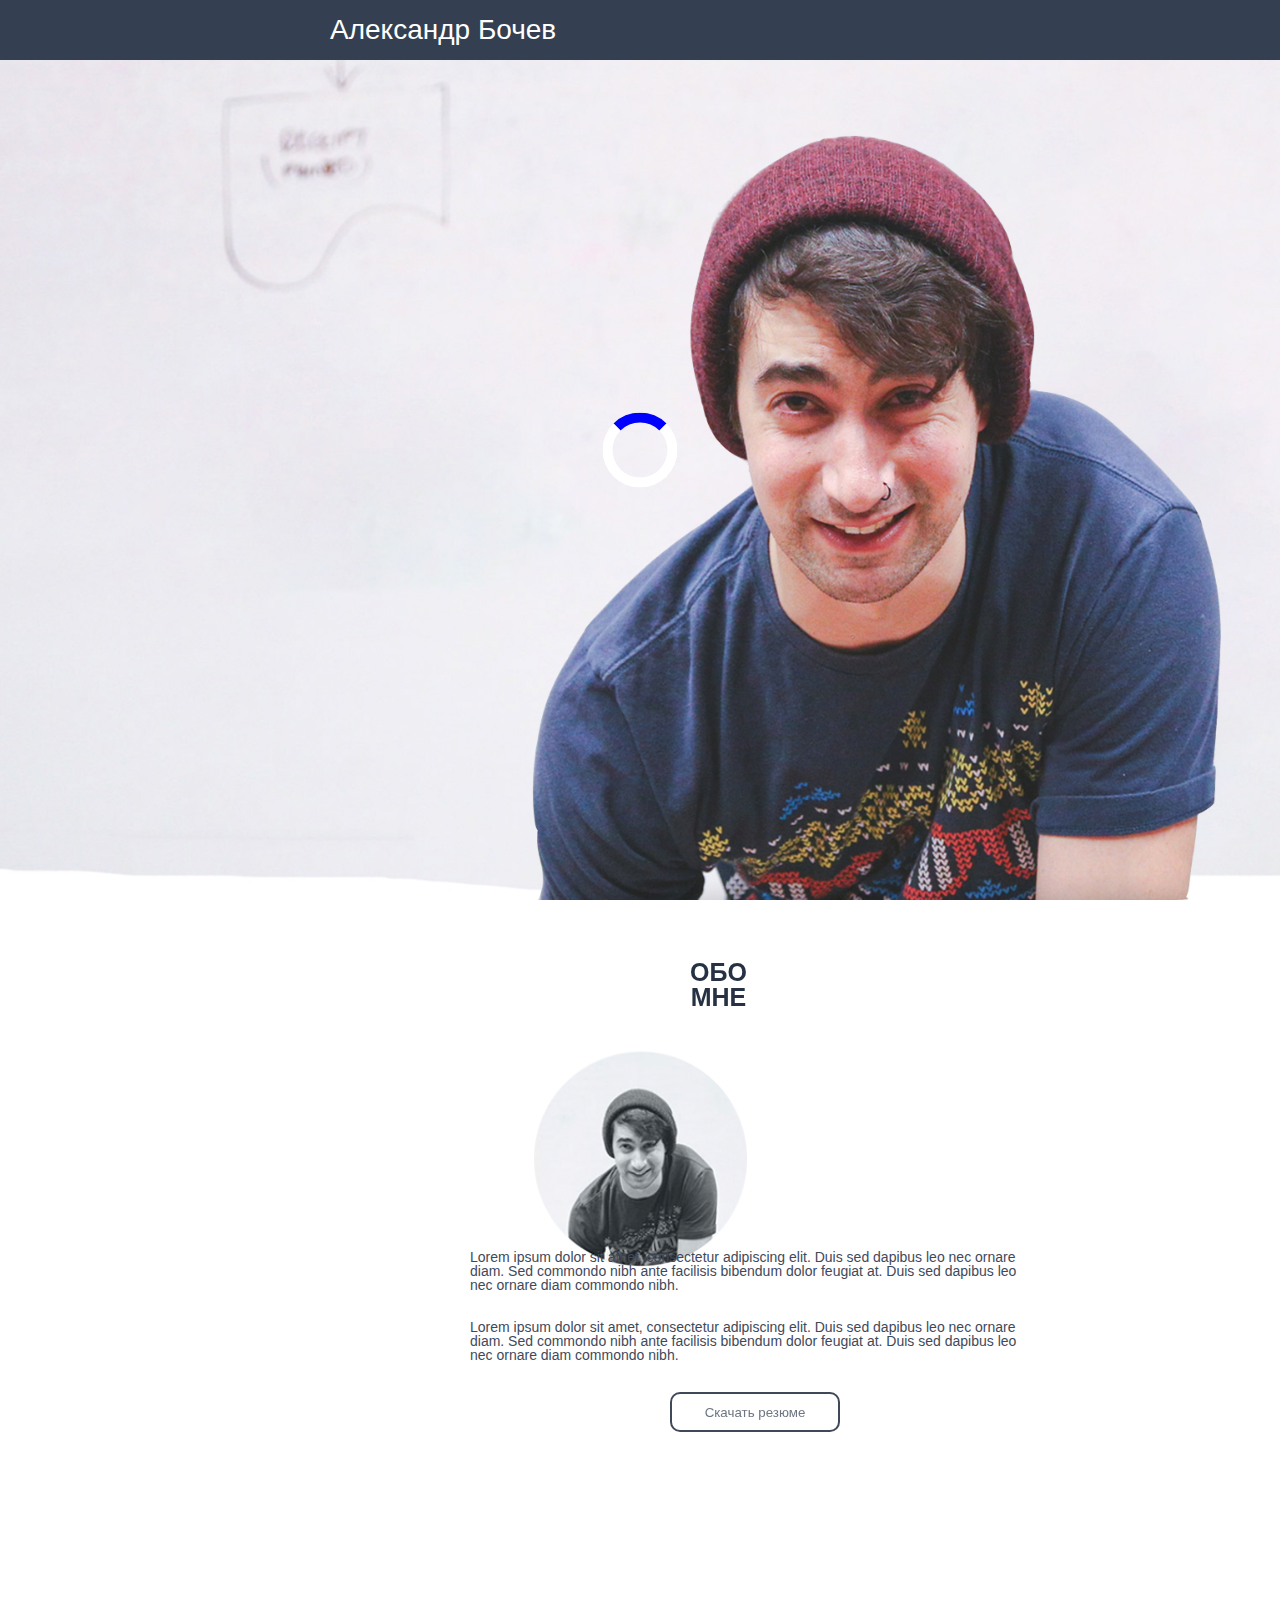
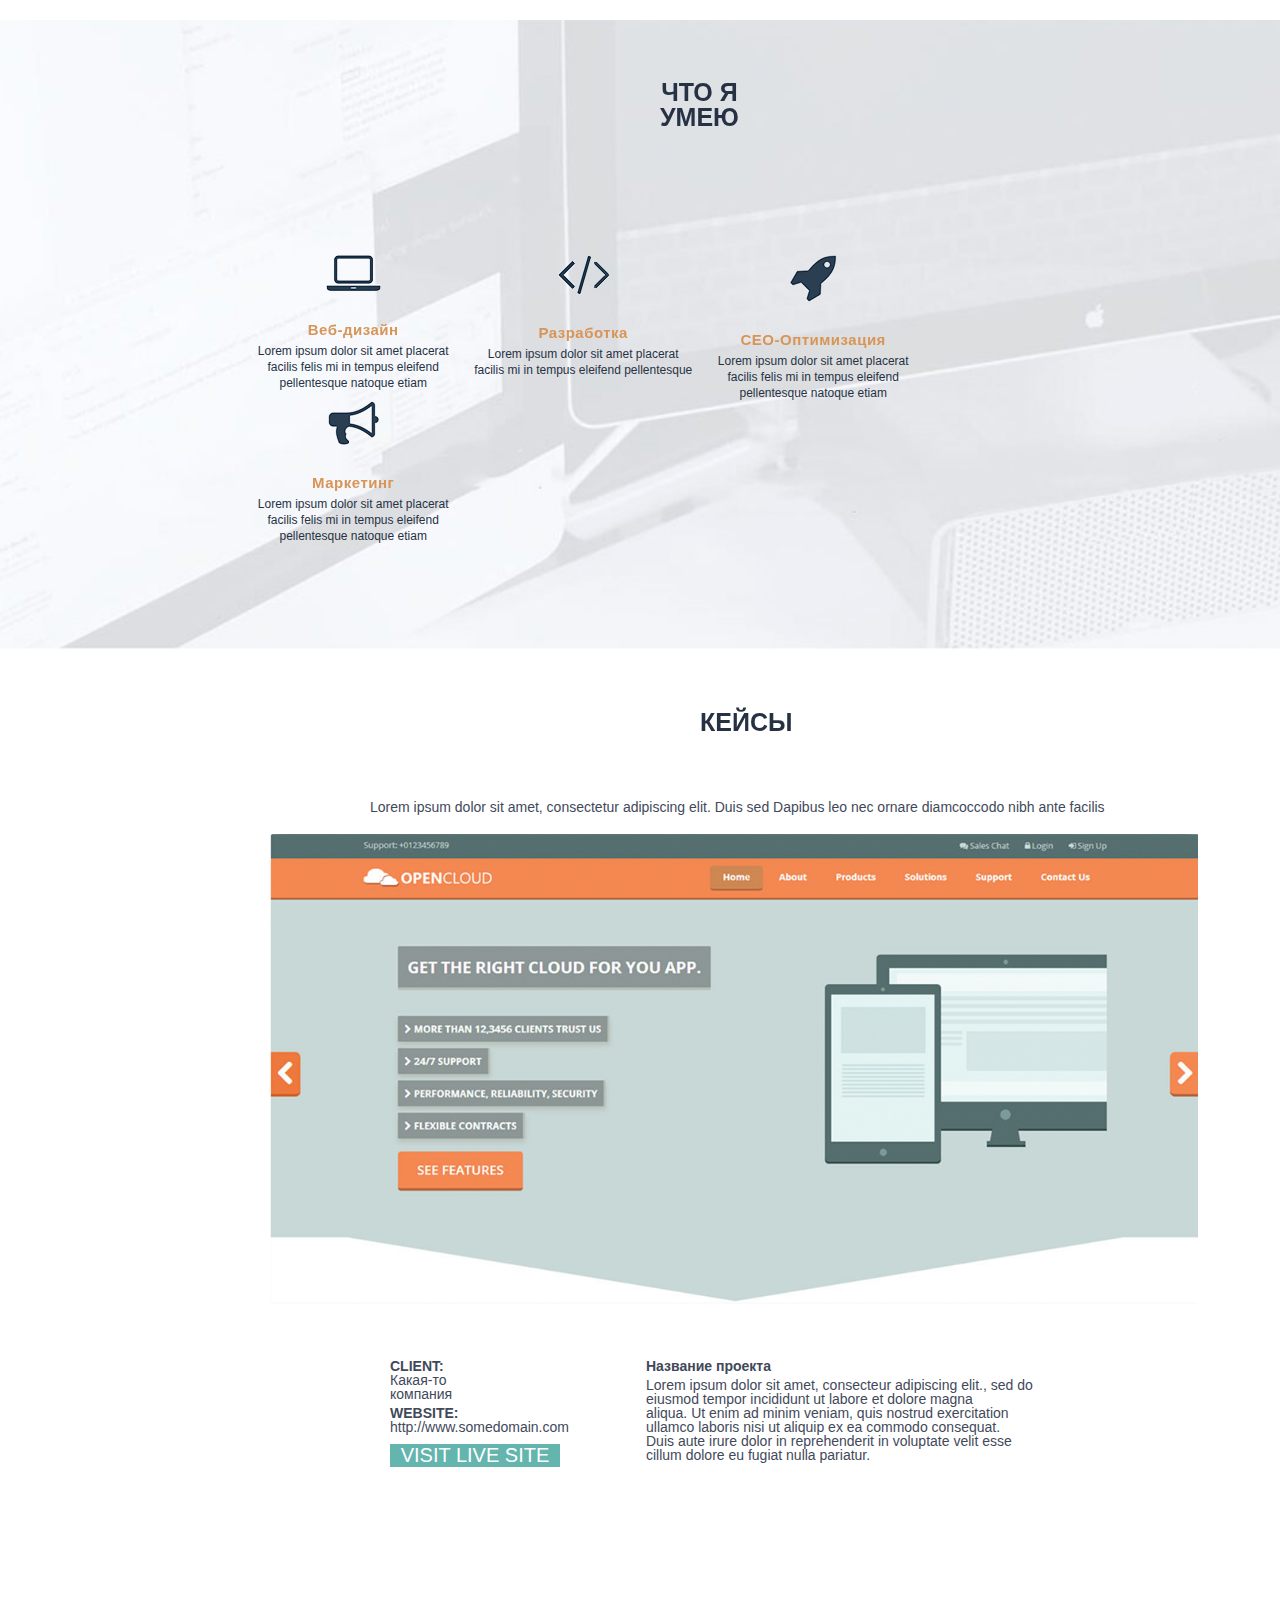
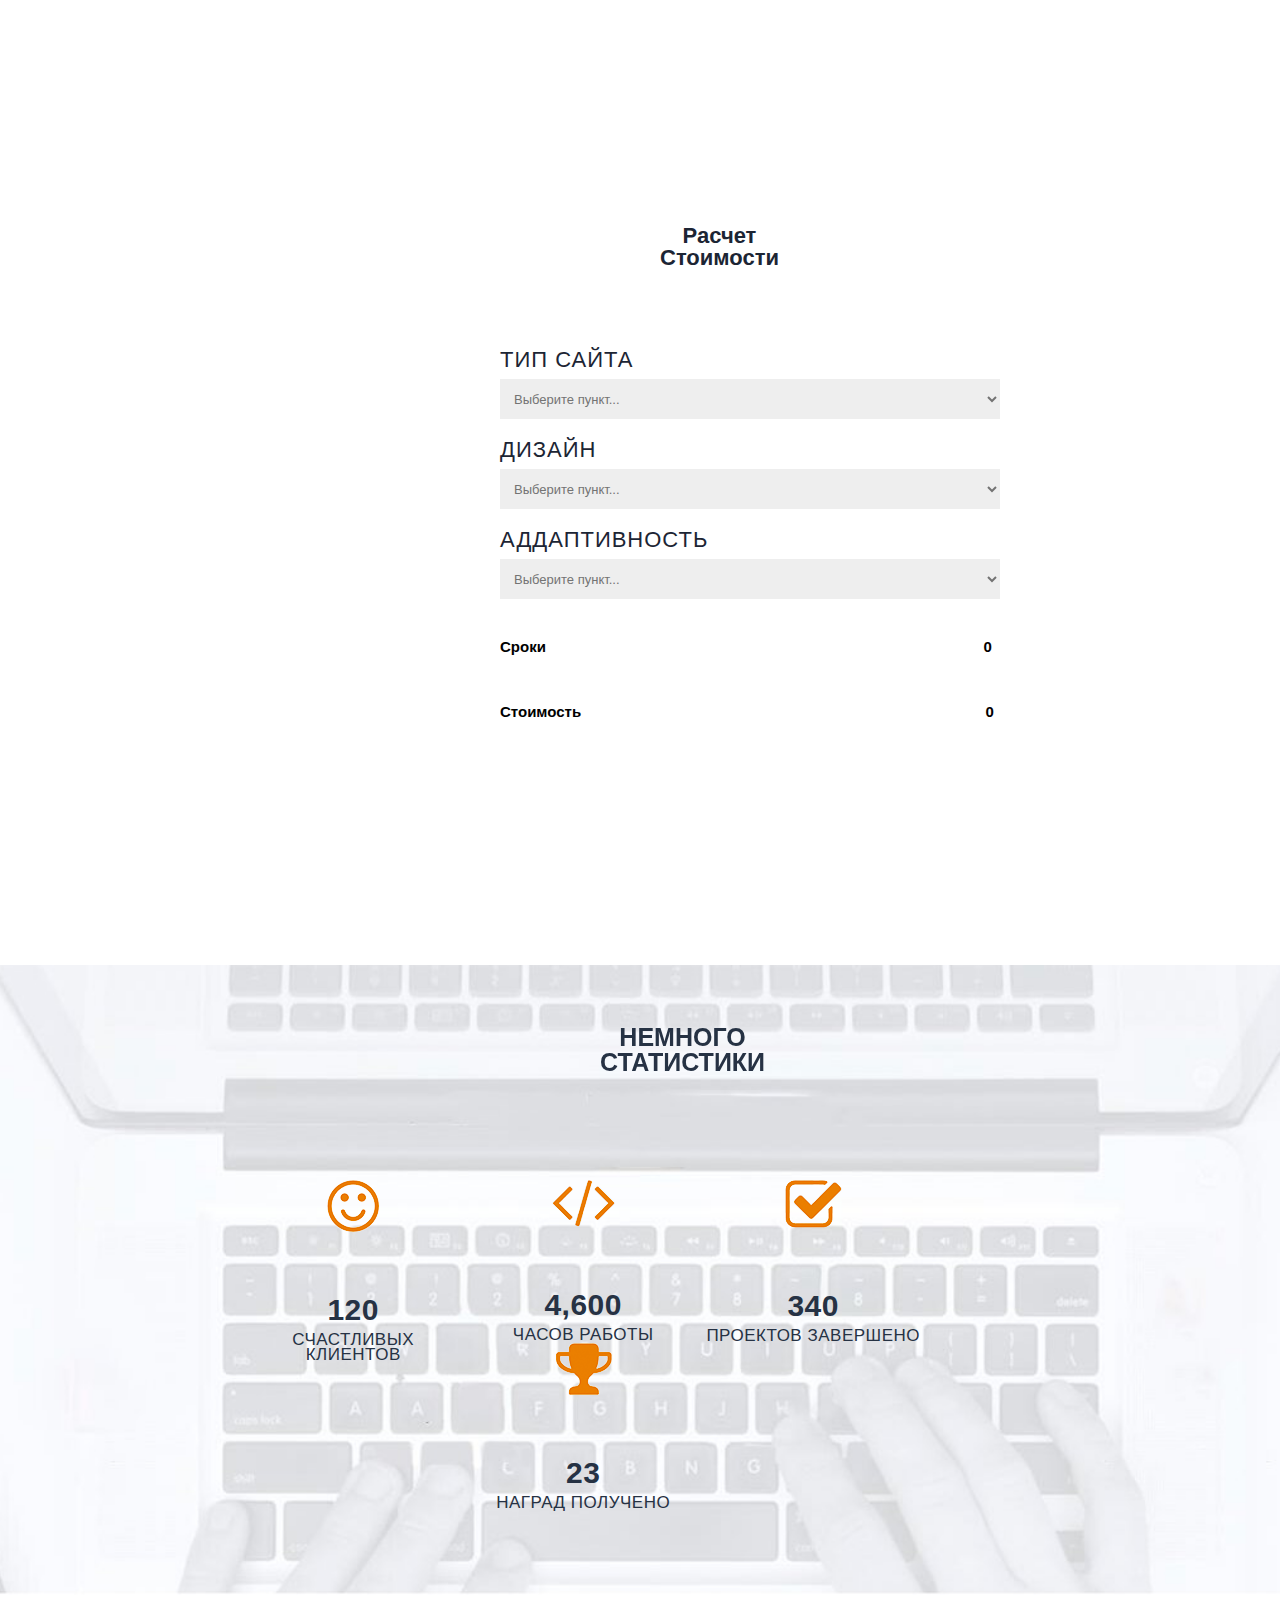
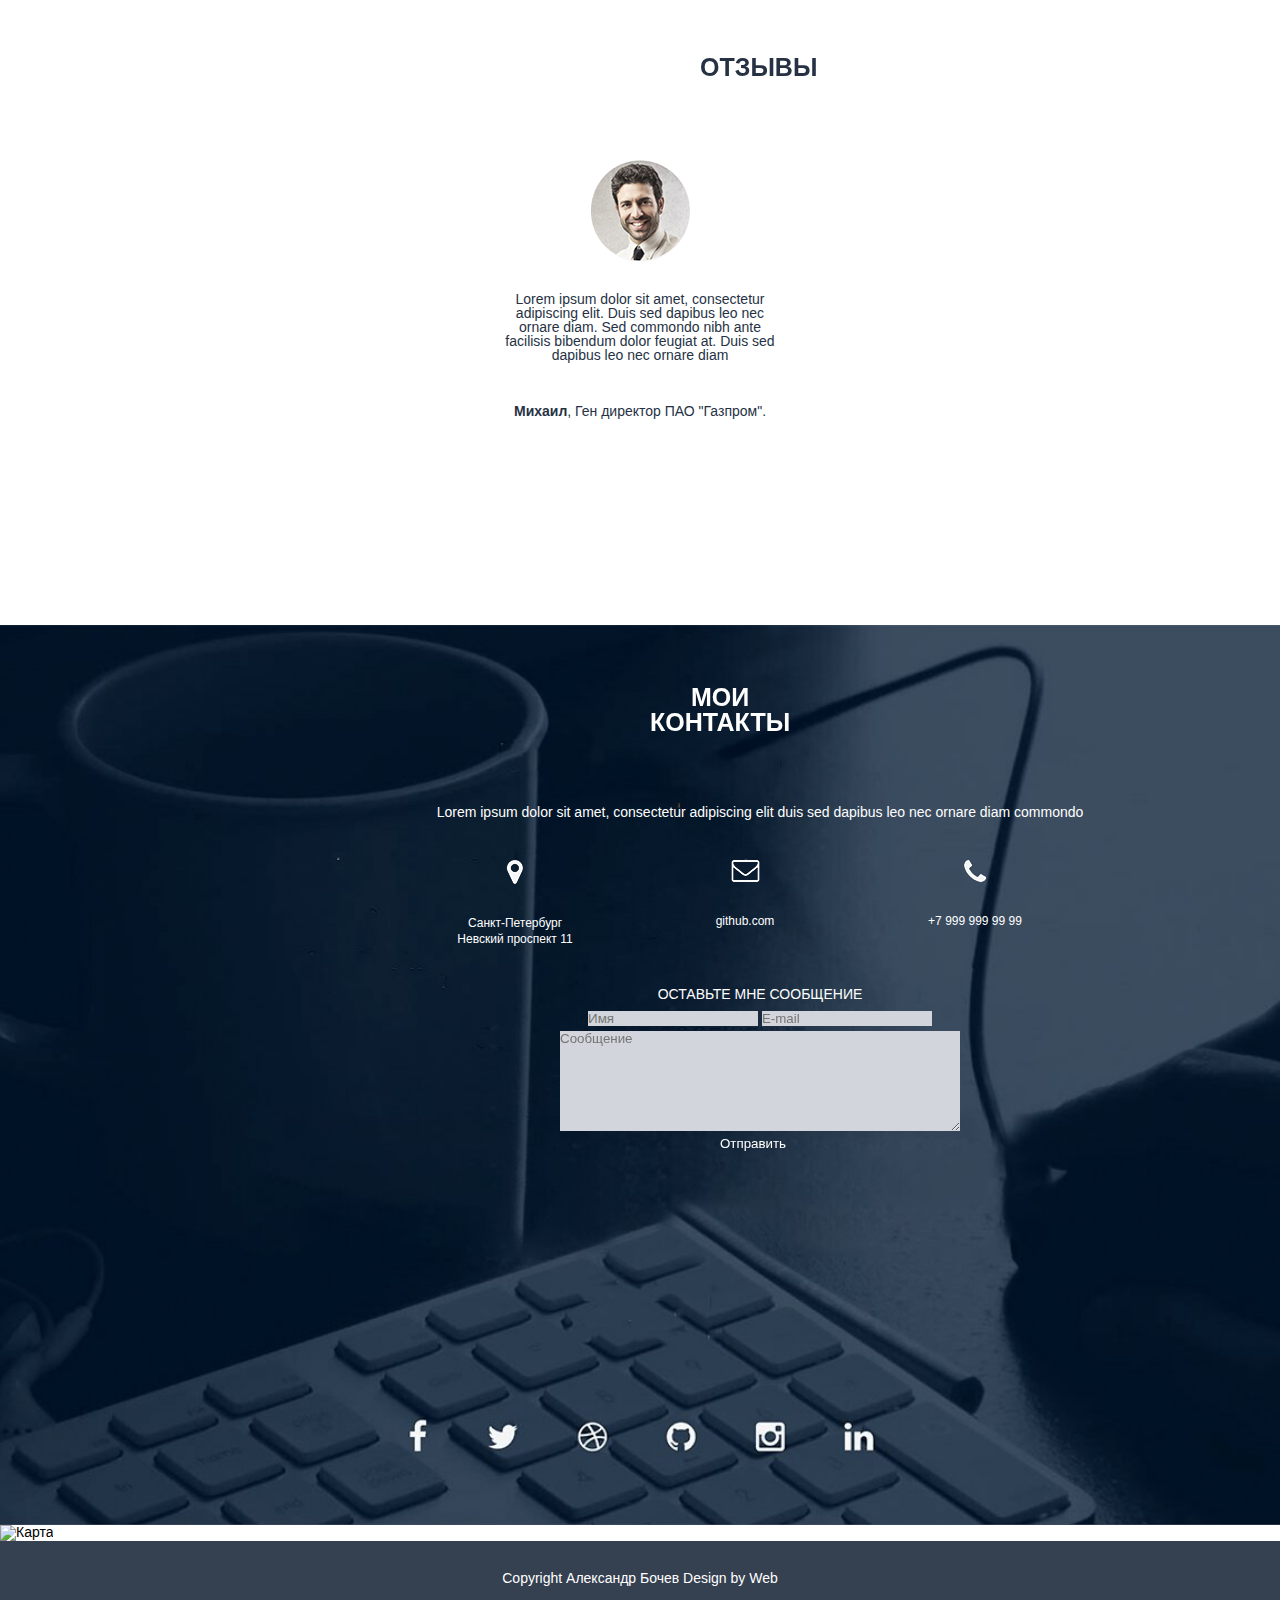
==== commit 521839f0: "Add files via upload" ====
--- a/src/index.html
+++ b/src/index.html
@@ -13,7 +13,6 @@
 <body>
 	<div class="preloader">
 		<div class="loader">
-			
 		</div>
 	</div>
 	<header>
--- a/src/css/style.css
+++ b/src/css/style.css
@@ -15,6 +15,7 @@
 	transition: 1s all;
 	opacity: 1;
 	visibility: visible;
+
 }
 
 .loader{
@@ -23,7 +24,7 @@
 	border: 10px solid white;
 	border-radius: 50%;
 	border-top-color: blue;
-	position: absolute;
+	position: fixed;
 	left: 50%;
 	top: 50%;
 	transform: translate(-50%, -50%);
